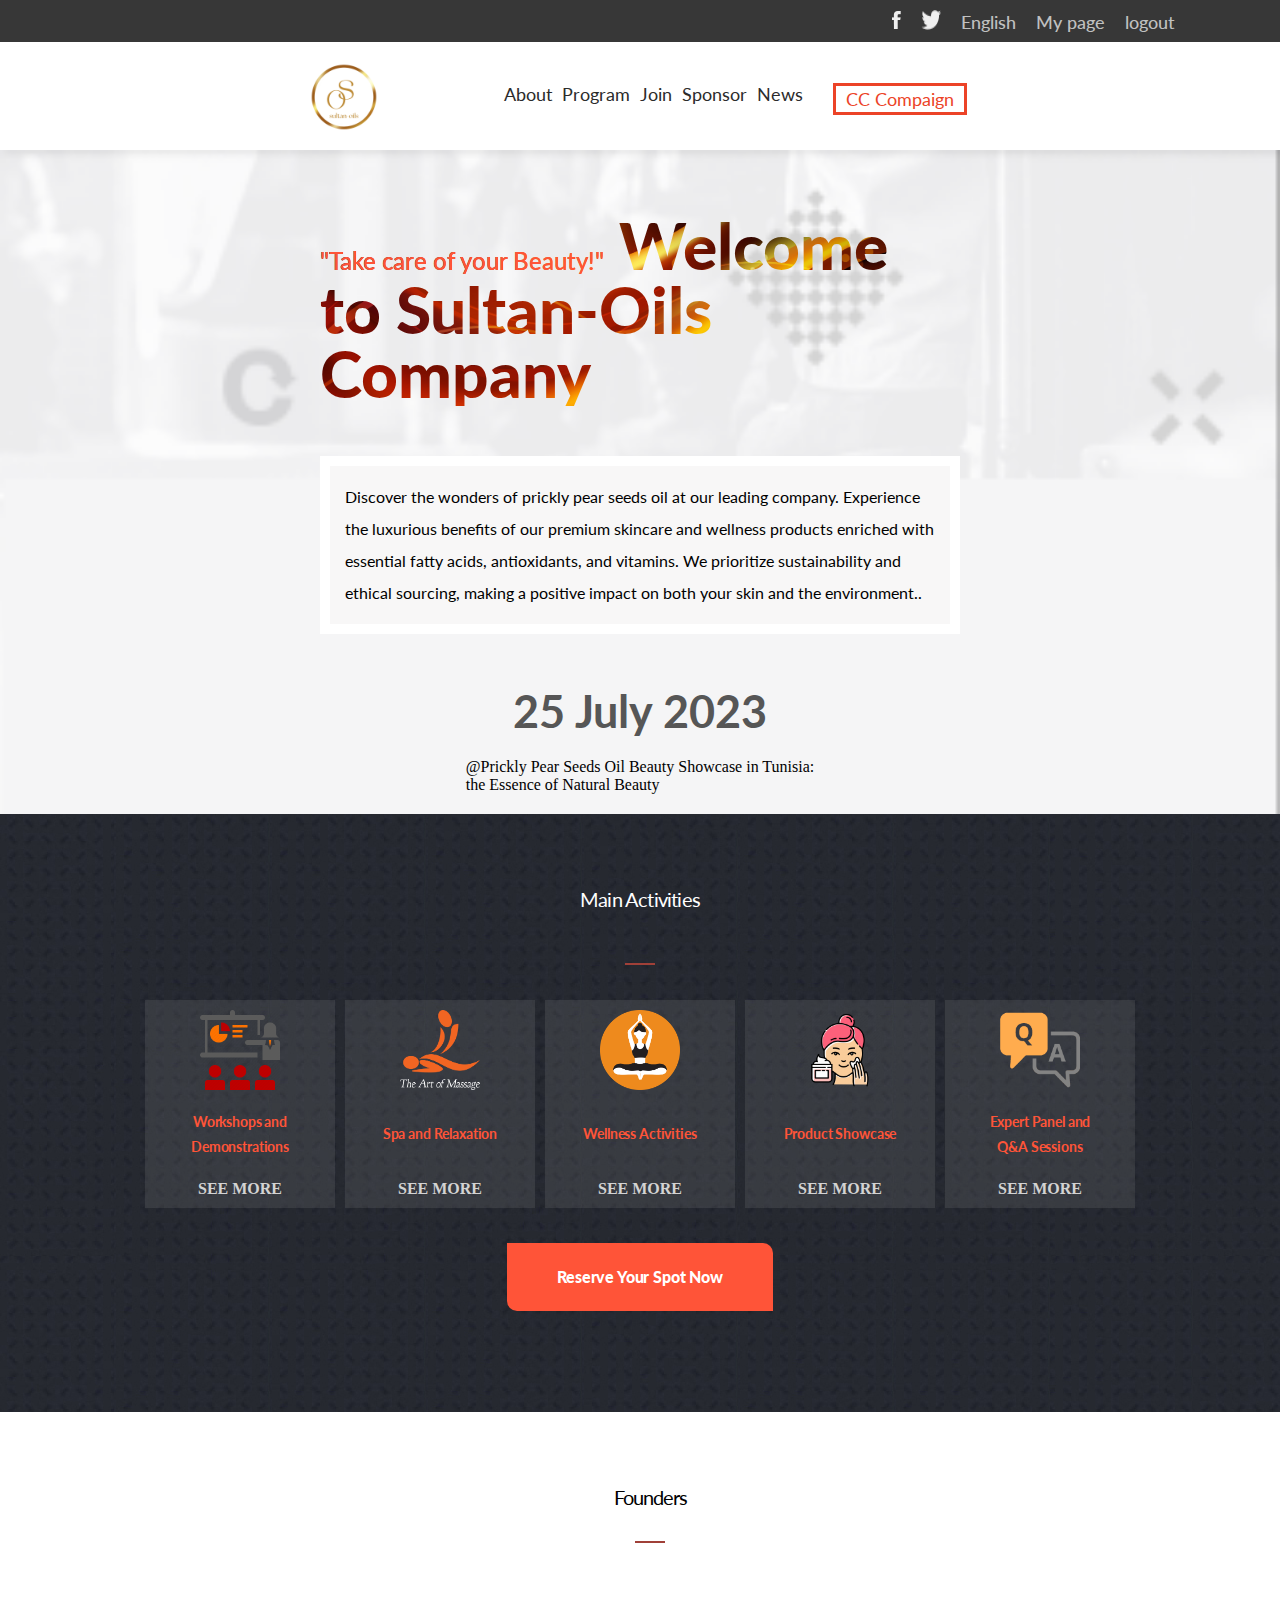
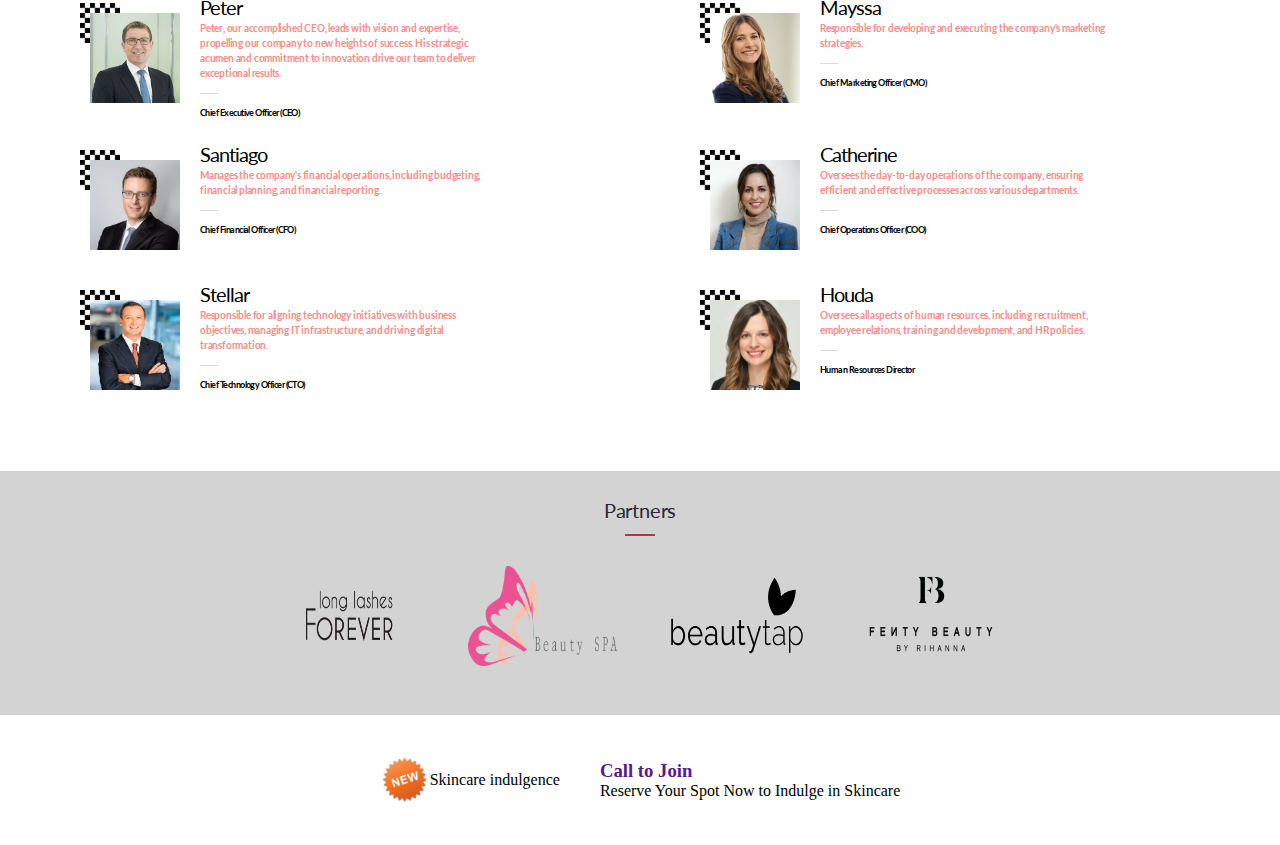
==== index.html @ 4fa18a61 "add css rules for the two pages about and home" ====
<!DOCTYPE html>
<html lang="en">
<head>
  <meta charset="UTF-8">
  <meta name="viewport" content="width=device-width, initial-scale=1.0">
  
  <link rel="stylesheet" href="style.css"><title>Prickly Pear Seeds Oil</title>
</head>
<body>

  <!-- the upper menu bar -->
  <div class="background">


    <div class="backgrounMenu">
    <ul class="backgrounList">
      <li><a href="#"><img src="images/facebook.png" alt="facebook-icon" ></a></li>
      <li><a href="#"> <img id="tweeter" src="images/twitter (2).png"   alt="tweeter-icon"></a></li>
      <li><a href="#">English</a></li>
      <li><a href="#">My page</a></li>
      <li><a href="#">logout</a></li>
    </ul>
    </div>
  </div>


<!-- the header -->


  <header class="header">


   <div class="menu">
   
    <div id="menuBar"><img src="images/menu.png" 
      alt="menubar-image" ></div>
     
      <div class="logo"><a href="https://nessrine88.github.io/Capstone-Project/"><img src="images/White And Black Modern Abstract Beauty Logo.png"  alt="logo"> </a></div>
      <div id="menuList">
        <ul>
          <li><a href="http://127.0.0.1:3000/About/index.html">About</a></li>
          <li><a href="#">Program</a></li>
          <li><a href="#">Join</a></li>
          <li><a href="#">Sponsor</a></li>
          <li><a href="#">News</a></li>
          <li><a href="#"><span class="sp">CC Compaign</span></a></li>
        </ul>
      </div>
    </div>
    
  </header>
<main>
  <section class="section1">
  <h2></h2>
  <h1 class="clipped-text"><span class="h1span">"Take care of your Beauty!"</span> Welcome to Sultan-Oils Company</h1>
  <p class="paraSection1">Discover the wonders of prickly pear seeds oil at our leading company. Experience the luxurious benefits of our premium skincare and wellness products enriched with essential fatty acids, antioxidants, and vitamins. We prioritize sustainability and ethical sourcing, making a positive impact on both your skin and the environment..</p>

  <div class="event">25 July 2023</div>
  <div >@Prickly Pear Seeds Oil Beauty Showcase in Tunisia: <br> the Essence of Natural Beauty</div>
</section>
<section class="section2">
  
  <h3>Main Activities</h3>
  <div class="line"></div>
  <div class="programContainer">

    <div class="prog c1">
      <img src="images/workshop.png" alt="" class="icon">
      <h2>Workshops and Demonstrations</h2>
     <a href="#seemore">SEE MORE</a>
    </div>

    <div class="prog c2">
      <img src="images/spa.png" alt="" class="icon">
      <h2>Spa and Relaxation</h2>
     <a href="#seemore">SEE MORE</a>
    </div>

    <div class="prog c3">
      <img src="images/wellness.png" alt="" class="icon">
      <h2>Wellness Activities</h2>
     <a href="#seemore">SEE MORE</a>
    </div>

    <div class="prog c4">
      <img src="images/showcase.png" alt="" class="icon">
      <h2>Product Showcase</h2>
     <a href="#seemore">SEE MORE</a>
    </div>

    <div class="prog c5">
      <img src="images/pro1.png" alt="" class="icon">
      <h2>Expert Panel and Q&A Sessions</h2>
     <a href="#seemore">SEE MORE</a>
    </div>
  </div>
  <div class="joinUs "><a href="">Reserve Your Spot Now</a> </div>
  <div class="lecture"></div>
</section>

<section class="section3 Feature-speakers">
  <h2>Founders</h2>
  <div class="line"></div>
  <div class="speakers">

<div class="person ">
    <img class="personImage"  src="images/peter2.jpg"alt="peter_image">
  <div class="clm2">
    <h2 class="name">Peter</h2>
     <p class="p1">Peter, our accomplished CEO, leads with vision and expertise, propelling our company to new heights of success. His strategic acumen and commitment to innovation drive our team to deliver exceptional results.</p>
     <div class="line2"></div>
     <p class="p2">Chief Executive Officer (CEO)</p>
  </div>
</div>

<div class="person">
  <img class="personImage"  src="images/mayssa5.webp"alt="Mohamme_image">
<div class="clm2">
  <h2 class="name">Mayssa</h2>
   <p class="p1"> Responsible for developing and executing the company's marketing strategies. </p>
   <div class="line2"></div>
   <p class="p2">Chief Marketing Officer (CMO)</p>
</div>
</div>

<div class="person im">
  <img class="personImage"  src="images/santiago3.jpeg"alt="Mohamme_image">
<div class="clm2">
  <h2 class="name">Santiago</h2>
   <p class="p1">Manages the company's financial operations, including budgeting, financial planning, and financial reporting..</p>
   <div class="line2"></div>
   <p class="p2">Chief Financial Officer (CFO)</p>
</div>
</div>

<div class="person im">
  <img class="personImage"  src="images/catherine4.jpeg"alt="Mohamme_image">
<div class="clm2">
  <h2 class="name">Catherine</h2>
   <p class="p1">Oversees the day-to-day operations of the company, ensuring efficient and effective processes across various departments.</p>
   <div class="line2"></div>
   <p class="p2">Chief Operations Officer (COO)</p>
</div>
</div>

<div class="person im">
  <img class="personImage"  src="images/stellar1.jpeg"alt="Mohamme_image">
<div class="clm2">
  <h2 class="name">Stellar</h2>
   <p class="p1">Responsible for aligning technology initiatives with business objectives, managing IT infrastructure, and driving digital transformation.</p>
   <div class="line2"></div>
   <p class="p2">Chief Technology Officer (CTO)</p>
</div>
</div>

<div class="person im">
  <img class="personImage"  src="images/houda6.jpg"alt="Mohamme_image">
<div class="clm2">
  <h2 class="name">Houda</h2>
   <p class="p1">Oversees all aspects of human resources, including recruitment, employee relations, training and development, and HR policies. </p>
   <div class="line2"></div>
   <p class="p2">Human Resources Director</p>
</div>
</div>

<div id="more" class="more">MORE
  <img src="images/arrow_down 1.png" alt="arrow-icon">
</div>
<div id="less" class="more">LESS
  <img src="images/arrow_up.png" alt="arrow-icon">
</div>
</div>

</section>
<section class="section4">
<div class="partnerLogo">
  <h3 class="partnerHeader">Partners</h3>
  <div id="line3"></div>
<div>
  <img src="images/R.png" alt="partner-logo">
  <img src="images/bb.png" alt="partner-logo">
  <img src="images/tt.png" alt="partner-logo">
  <img src="images/s.png" alt="partner-logo">
 
</div>
</div>

<footer class="footer">
   <img src="images/reserve.jpeg" class="now" alt=""> <h4></h4>Skincare indulgence </h4>
   <div class="foodiv">
   <h3 class="fooh3"><a href=""> Call to Join</h3>
   </a><p class="foopara">
    Reserve Your Spot Now to Indulge in Skincare
   </p>
  </div>
</footer>
</section>

</main>



<script src="main.js"></script>
</body>
</html>
---- style.css ----
@import url('https://fonts.googleapis.com/css2?family=Inter:wght@400;500;600;700;800&family=Lato:ital,wght@0,400;0,700;0,900;1,400;1,700;1,900&display=swap');

* {
  padding: 0;
  margin: 0;
  box-sizing: border-box;
  text-decoration: none;
  border: none;
  list-style: none;
  scroll-behavior: smooth;
  cursor: pointer;
}

.partnerLogo img {
  width: 100px;
  height: 100px;
  margin: 20px;
}

section {
  display: flex;
  flex-direction: column;
  align-items: center;
  text-align: center;
  overflow: hidden;
  width: 100%;
}

#tweeter {
  height: 20px;
  width: 20px;
}

.logo {
  display: flex;
  justify-content: center;
}

.logo img {
  width: 100px;
  color: #fff;
  margin-top: 0;
}

.person {
  margin-top: 20px;
  display: flex;
  margin-left: 30px;
}

.person img {
  width: 100px;
  margin: 10px 20px;
  height: 100px;
  background-image: url("images/OIP.jpeg");
  background-repeat: no-repeat;
  background-size: 40%;
  padding-top: 10px;
  padding-left: 10px;
}

.background {
  display: none;
}

.prog img {
  width: 80px;
  height: 80px;
}

.background li a img {
  height: 18px;
  width: 9px;
}

.backgrounList {
  margin-right: 50px;
}

.backgrounList li {
  float: left;
  margin-left: 20px;
  display: none;
  overflow-x: hidden;
  font-size: 18px;
}

.backgroundMenu {
  margin-right: 40px;
}

.menu {
  clear: left;
  display: flex;
  justify-content: center;
  align-items: center;
  background: #fff;
  box-shadow: 4px 4px 4px 0 rgba(0, 0, 0, 0.25);
  width: auto;
  overflow: hidden;
}

#menuBar {
  cursor: pointer;
  position: relative;
  right: 100px;
}

#menuList {
  display: none;
  overflow: hidden;
  padding: 10px;
}

.section1 {
  display: flex;
  align-items: center;
  flex-direction: column;
  width: 100%;
}

main {
  background-image: url(images/bg.PNG);
  background-size: cover;
  background-repeat: no-repeat;
  height: 95vh;
}

.h1span {
  color: #ff5438;
  font-weight: 500;
  margin-top: 5%;
  font-size: 24px;
  font-family: 'Lato', sans-serif;
}

p.paraSection1 {
  border: #fff solid 10px;
  margin: 50px 0;
  padding: 15px;
  background-color: #f8f7f7;
  width: auto;
  font-family: 'Lato', sans-serif;
  line-height: 2;
}

.clipped-text {
  background-image: url('images/orange.jpg');
  -webkit-background-clip: text; /* For Safari/WebKit browsers */
  color: transparent;
  font-family: 'lato', sans-serif;
  background-position: center;
  background-size: cover;
  line-height: 1;
  font-size: 4rem;
  font-weight: 900;
}

.event {
  margin-bottom: 20px;
  font-family: 'Lato', sans-serif;
  font-size: 2.8rem;
  font-weight: 700;
  color: #565656;
}

/* Section 2 */

.section2 {
  margin-top: 20px;
  display: flex;
  flex-direction: column;
  align-items: center;
  padding: 71px 20px;
  background-image: url(images/feature_background.jpg);
}

.section2 h3 {
  color: #fff;
  font-size: 20px;
  font-family: 'Lato', sans-serif;
  font-style: normal;
  font-weight: 400;
  line-height: 28px;
  letter-spacing: -0.8px;
  margin-bottom: 20px;
}

.prog {
  display: flex;
  align-items: center;
  justify-content: space-around;
  transition: all 0.3s;
  width: 100%;
}

.prog a {
  color: #d3d3d3;
  font-weight: 700;
  transition: all 0.3s;
}

.joinUs a {
  color: #fff;
}

.menuListmob a {
  color: #272a31;
  font-weight: 900;
  font-family: 'Lato', sans-serif;
  text-align: center;
  transition: all 0.3s;
  cursor: pointer;
}

.prog a:hover {
  border: #d3d3d3 1px solid;
  border-radius: 2px;
  padding: 3px;
}

.c1.c1:hover {
  font-size: 50px;
}

.c2.c2:hover {
  font-size: 50px;
}

.c3.c3:hover {
  font-size: 50px;
}

.c4.c4:hover {
  font-size: 50px;
}

.c5.c5:hover {
  font-size: 50px;
}

.prog h2 {
  color: #ff5438;
  font-size: 14.271px;
  font-family: 'Lato', sans-serif;
  font-style: normal;
  font-weight: 700;
  line-height: 24.975px;
  letter-spacing: -0.143px;
  margin: 20px;
}

.prog p {
  color: #fff;
  font-size: 10.703px;
  font-family: 'Lato', sans-serif;
  font-style: normal;
  font-weight: 700;
  line-height: 22.299px;
  letter-spacing: 0.642px;
}

.c1,
.c2,
.c3,
.c4,
.c5 {
  margin: 5px;
  padding: 10px;
  background-color: #9696962a;
}

.joinUs {
  display: flex;
  padding: 20px 50px;
  margin: 30px 50px;
  justify-content: center;
  align-items: center;
  background-color: #ff5438;
  color: #fff;
  font-size: 16px;
  font-family: 'Lato', sans-serif;
  font-style: normal;
  font-weight: 900;
  line-height: 28px;
  letter-spacing: -0.16px;
  transition: all 0.3s;
  border-top-right-radius: 10px;
  border-bottom-left-radius: 10px;
}

.joinUs a:hover {
  font-size: 24px;
}

.section3 {
  display: flex;
  flex-direction: column;
  align-items: center;
  padding: 71px 20px;
  margin-left: 10px;
}

.section3 h2 {
  color: #000;
  font-size: 20px;
  font-family: 'Lato', sans-serif;
  font-style: normal;
  font-weight: 400;
  line-height: 28px;
  letter-spacing: -1px;
}

.clm2 {
  text-align: left;
  width: 50%;
}

.p1 {
  color: #f78c89;
  font-size: 10px;
  font-family: 'Lato', sans-serif;
  font-style: normal;
  font-weight: 700;
  line-height: 14.943px;
  letter-spacing: -0.2px;
}

.p2 {
  color: #000;
  font-size: 9px;
  font-family: 'Lato', sans-serif;
  font-style: normal;
  font-weight: 700;
  line-height: 14px;
  letter-spacing: -0.54px;
}

.line {
  width: 30px;
  height: 2px;
  background: #a04038;
  margin: 10px;
}

.line2 {
  width: 17.789px;
  height: 1.423px;
  background: #d9d9d9;
  margin: 12px 0;
}

.more {
  margin-top: 50px;
  display: flex;
  padding: 20px 50px;
  justify-content: center;
  align-items: center;
  color: #000;
  font-size: 11px;
  font-family: 'Lato', sans-serif;
  font-style: normal;
  font-weight: 700;
  line-height: 28px;
  letter-spacing: -0.55px;
  border-radius: 4px;
  border: 1px solid #dcdcdc;
  box-shadow: 2px 2px 4px 0 rgba(0, 0, 0, 0.25);
  width: auto;
  cursor: pointer;
}

.menuListmob {
  display: none;
  cursor: pointer;
  position: fixed;
  background-color: rgb(255, 255, 255);
  width: 100%;
  height: 100vh;
  overflow-y: scroll;
}

.menuListmob li {
  margin: 10px;
  background-color: #d3d3d3;
  padding: 20px;
  font-size: 20px;
  border-radius: 10px;
  text-align: center;
}

.menuListmob li:hover {
  font-size: 26px;
  background-color: #858282;
  color: #f48d7b;
}

#closeBtn {
  cursor: pointer;
  position: relative;
  right: 150px;
  padding: 20px;
}

#closeBtn img {
  width: 50px;
  height: 50px;
  padding: 10px;
}

.im {
  display: none;
}

#less {
  display: none;
  cursor: pointer;
}

.partnerHeader {
  color: #272a31;
  font-size: 20px;
  font-family: 'Lato', sans-serif;
  font-style: normal;
  font-weight: 400;
  line-height: 28px;
  letter-spacing: -0.2px;
}

.partnerLogo {
  background-color: #d3d3d3;
  margin: 0;
  padding: 25px;
  width: 100%;
  display: flex;
  flex-direction: column;
  align-items: center;
}

.footer {
  display: flex;
  padding: 20px 0;
  margin: 20px 0;
  align-items: center;
  justify-content: center;
}

.fooh3 {
  margin-left: 20px;
}

.foopara {
  display: none;
}

.section4 {
  display: flex;
  flex-direction: column;
  align-items: center;
}

#line3 {
  width: 30px;
  height: 2px;
  background: #a04038;
  margin: 10px;
}

.now {
  width: 50px;
}

@media (min-width: 768px) {
  .revieweImgs {
    display: flex;
    width: 70%;
  }

  .partnerLogo img {
    width: 150px;
    height: 100px;
  }

  .award {
    margin: 20px;
  }

  .foodiv {
    display: flex;
    flex-direction: column;
    align-items: flex-start;
    margin-left: 20px;
  }

  .foopara {
    display: block;
    margin-left: 20px;
  }

  .backgrounList li {
    float: left;
    margin-left: 20px;
    overflow-x: hidden;
    display: flex;
    padding-top: 10px;
  }

  .backgrounList a {
    color: rgb(192, 192, 192);
    padding-bottom: 8px;
    font-family: 'Lato', sans-serif;
  }

  #menuList {
    display: flex;
    margin-left: 100px;
  }

  #menuList li {
    float: left;
    margin-right: 10px;
    display: flex;
  }

  #menuList a {
    color: #2b2b2b;
    font-size: 18px;
    font-family: 'Lato', sans-serif;
    font-style: normal;
    font-weight: 400;
    line-height: normal;
    display: flex;
  }

  #menuList a:hover {
    color: #ec5242;
  }

  .menu {
    clear: left;
    display: flex;
    width: 100%;
    font-family: 'Lato', sans-serif;
    background: #fff;
    box-shadow: 4px 4px 4px 0 rgba(0, 0, 0, 0.25);
  }

  .menu ul {
    display: flex;
  }

  #menuBar img {
    display: none;
  }

  .sp {
    border: 3px solid #ec4327;
    padding: 2px 10px;
    color: #ec4327;
    margin-left: 20px;
  }

  .programContainer {
    display: flex;
    margin: 0 120px;
  }

  .prog {
    flex-direction: column;
    justify-content: space-between;
  }

  .speakers {
    display: grid;
    grid-template-columns: 1fr 1fr;
  }

  .line {
    margin: 30px;
  }

  .background {
    overflow: hidden;
    display: flex;
    justify-content: end;
    align-items: center;
    gap: 1.5rem;
    padding: 0 5px;
    font-size: 16px;
    font-weight: 500;
    margin-bottom: 5px;
    color: rgb(192, 192, 192);
    background-color: #373737;
  }

  .backgrounList {
    display: flex;
    justify-content: center;
    align-items: center;
    margin-right: 100px;
  }

  .more {
    display: none;
  }

  .im {
    display: flex;
  }

  .clipped-text {
    width: 50%;
  }

  p.paraSection1 {
    width: 50%;
  }

  .section1 {
    text-align: left;
  }

  .section1 h2 {
    color: #ff5438;
    line-height: 3;
    font-weight: 500;
    margin-top: 5%;
    font-size: 24px;
    font-family: 'Lato', sans-serif;
  }
}
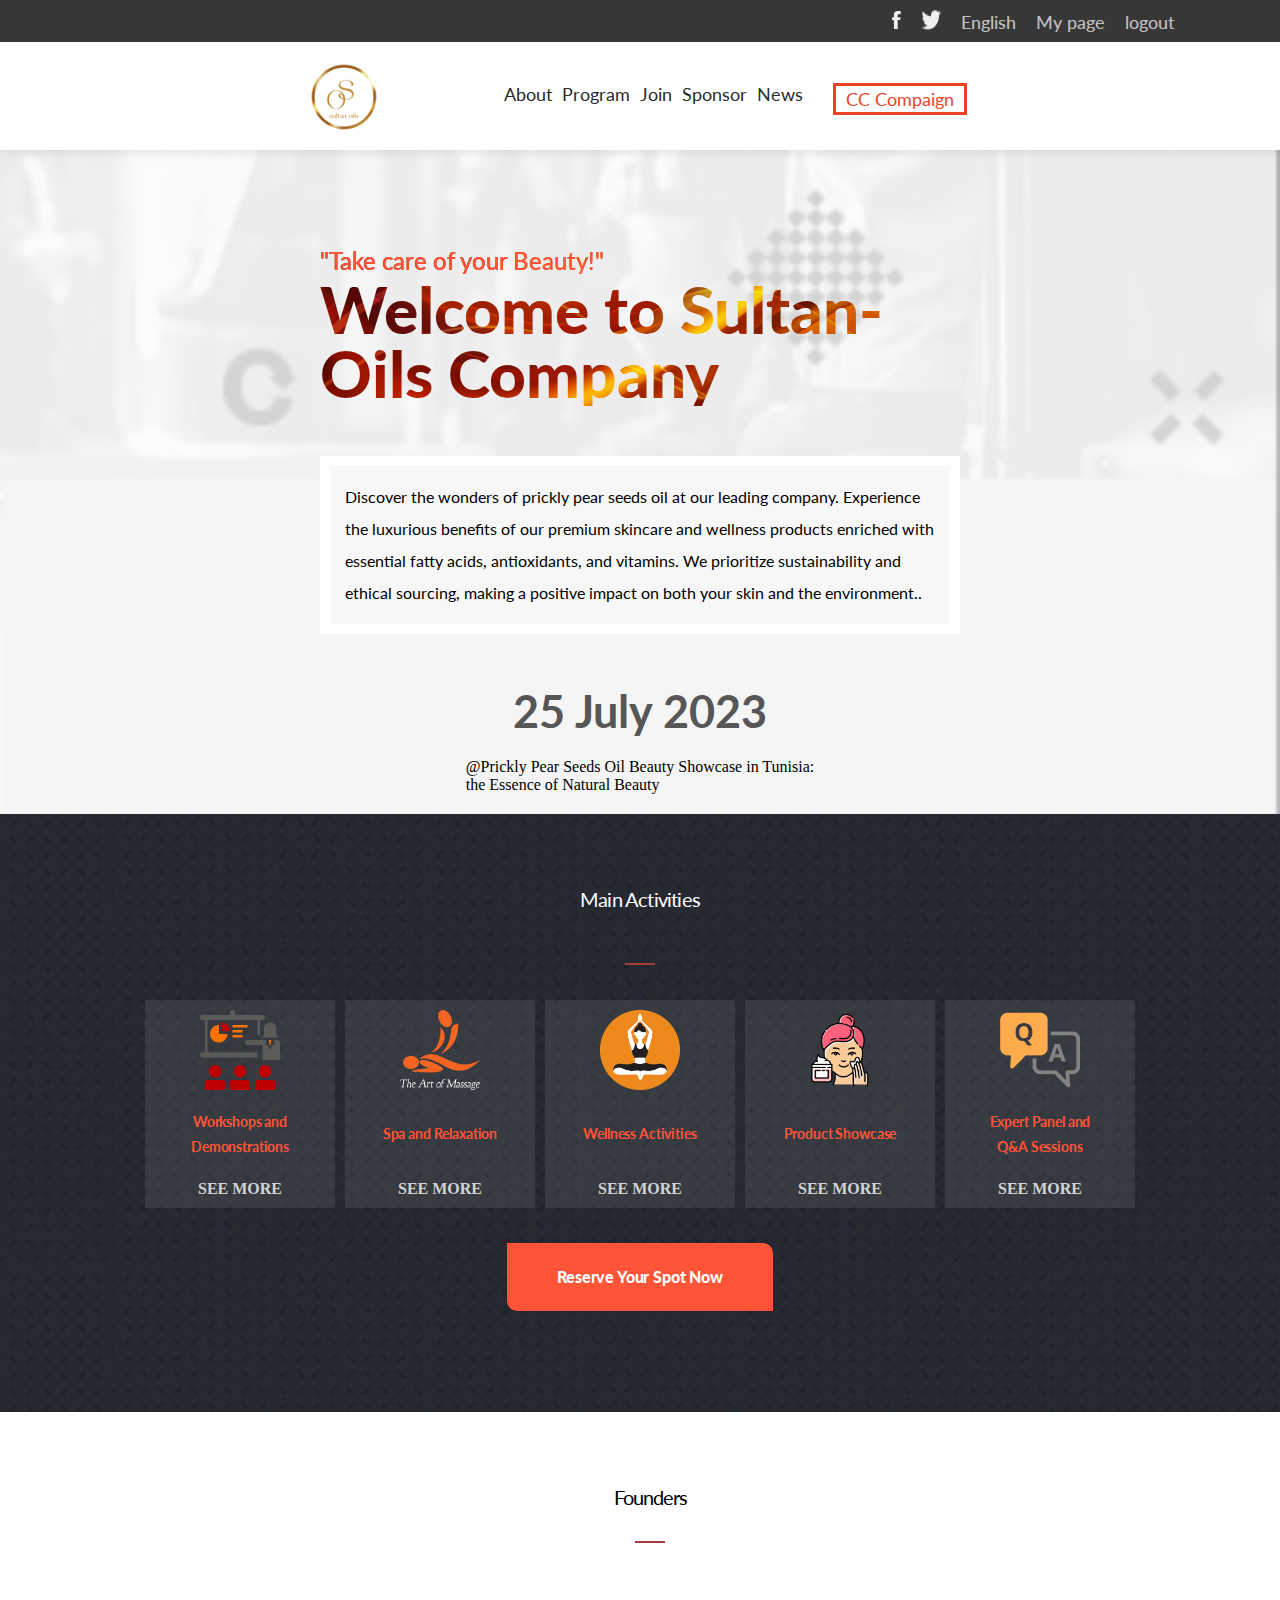
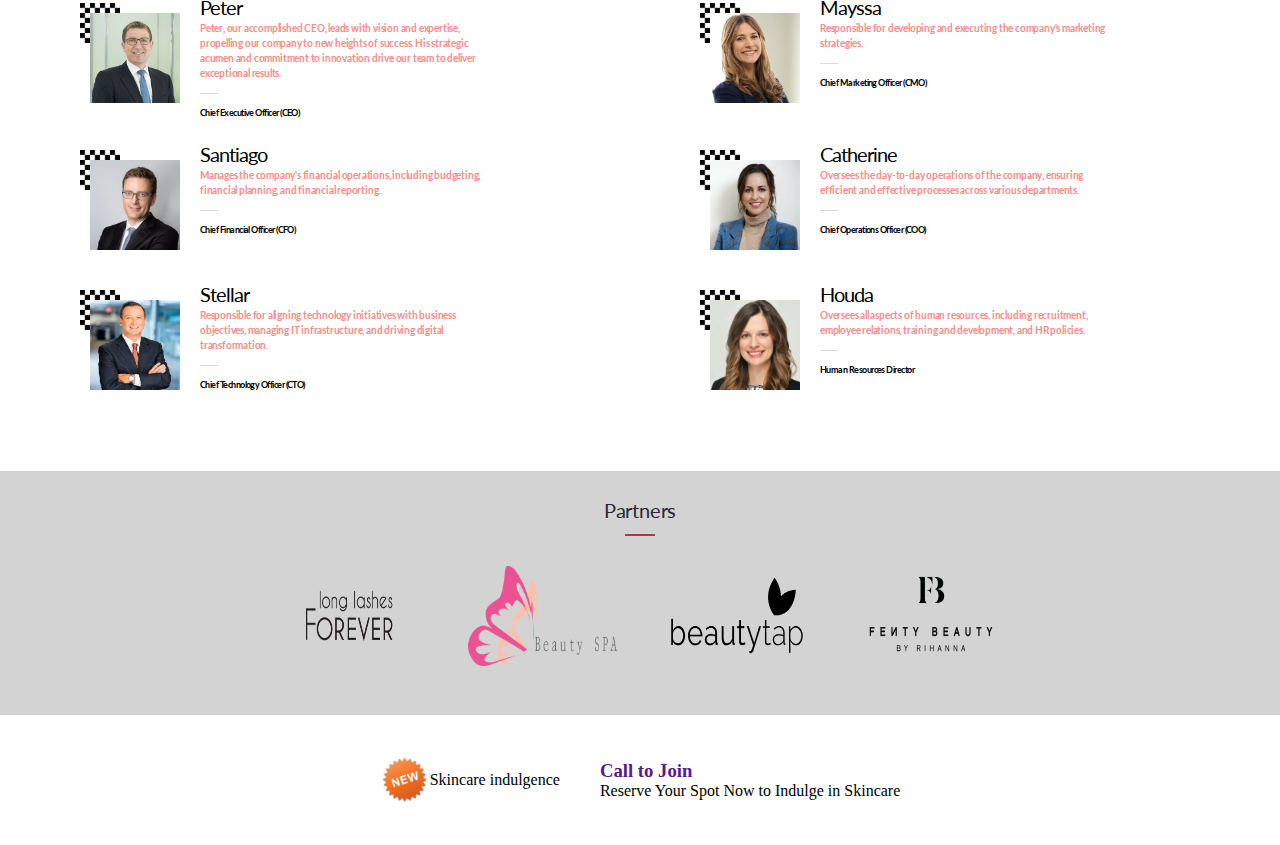
==== commit 83e92627: "update css file for about page" ====
--- a/index.html
+++ b/index.html
@@ -52,7 +52,7 @@
 <main>
   <section class="section1">
   <h2></h2>
-  <h1 class="clipped-text"><span class="h1span">"Take care of your Beauty!"</span> Welcome to Sultan-Oils Company</h1>
+  <h1 class="clipped-text"><span class="h1span">"Take care of your Beauty!"</span> <br> Welcome to Sultan-Oils Company</h1>
   <p class="paraSection1">Discover the wonders of prickly pear seeds oil at our leading company. Experience the luxurious benefits of our premium skincare and wellness products enriched with essential fatty acids, antioxidants, and vitamins. We prioritize sustainability and ethical sourcing, making a positive impact on both your skin and the environment..</p>
 
   <div class="event">25 July 2023</div>
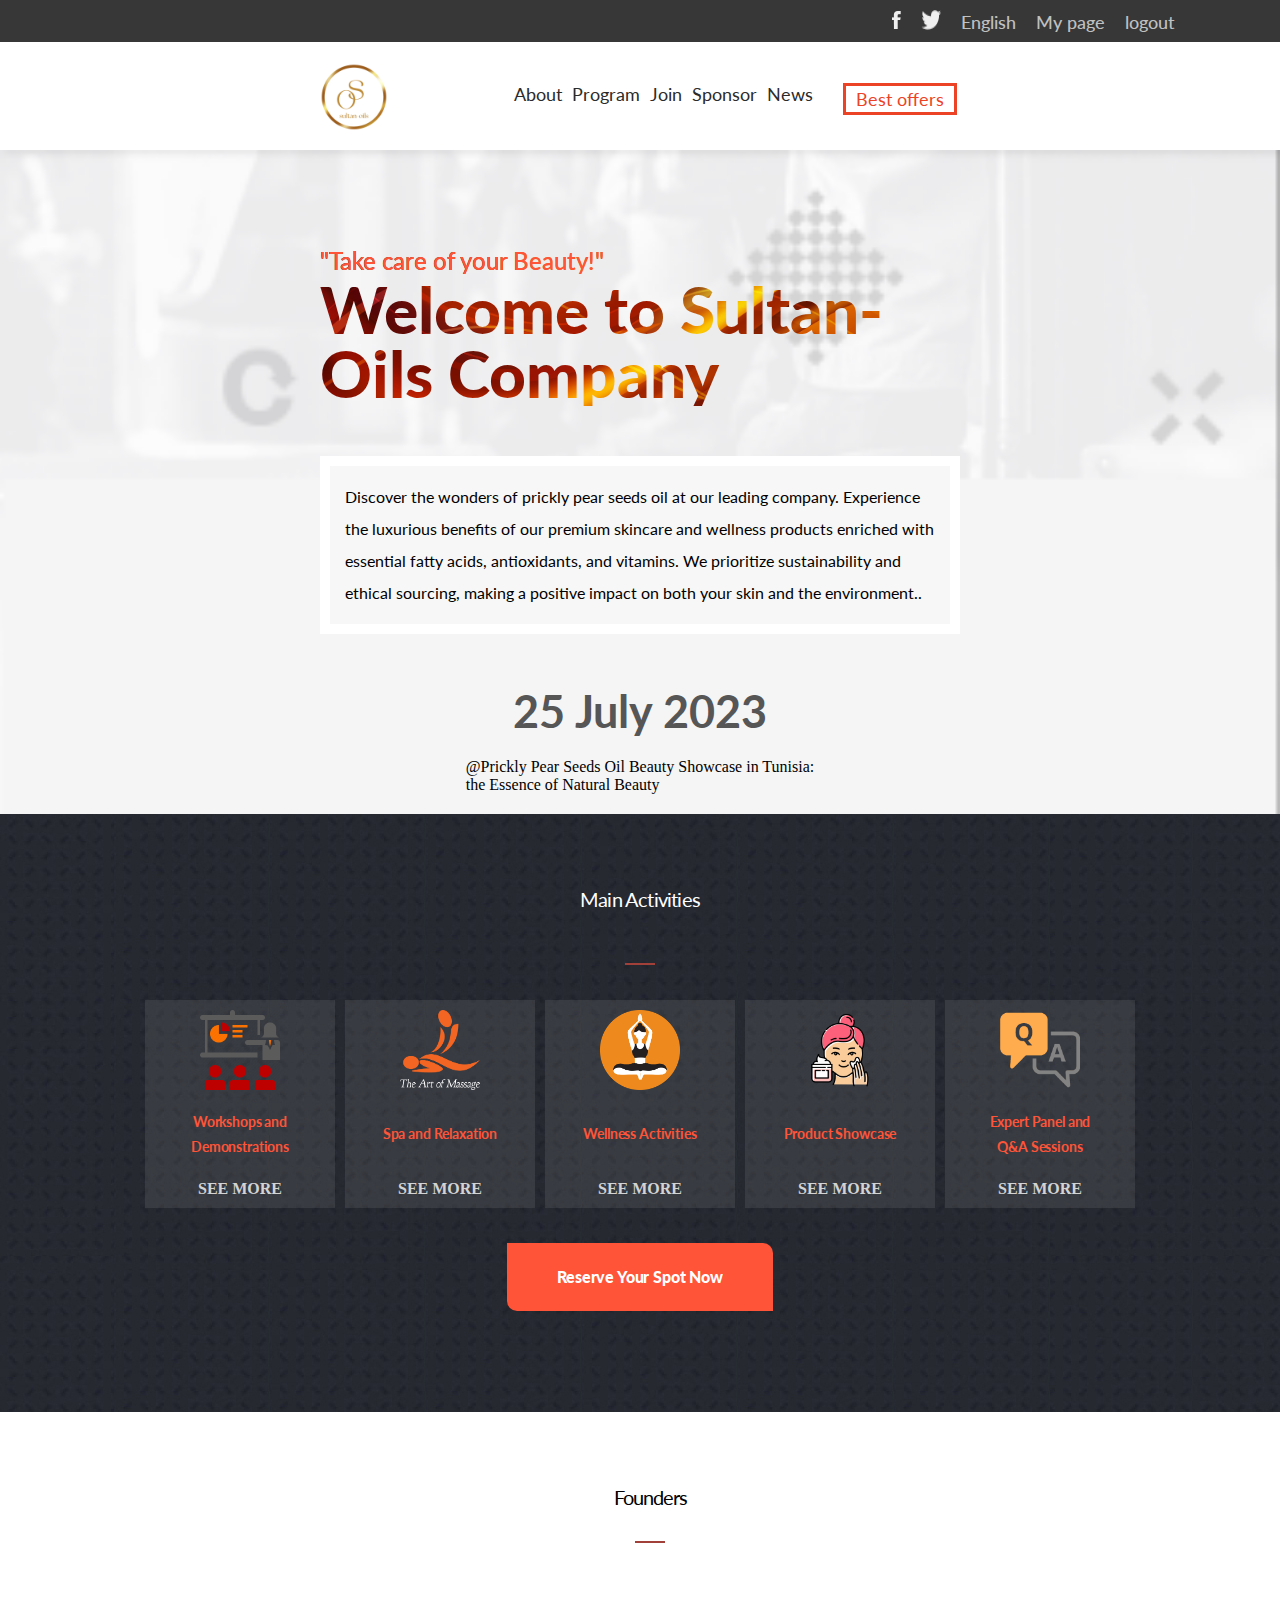
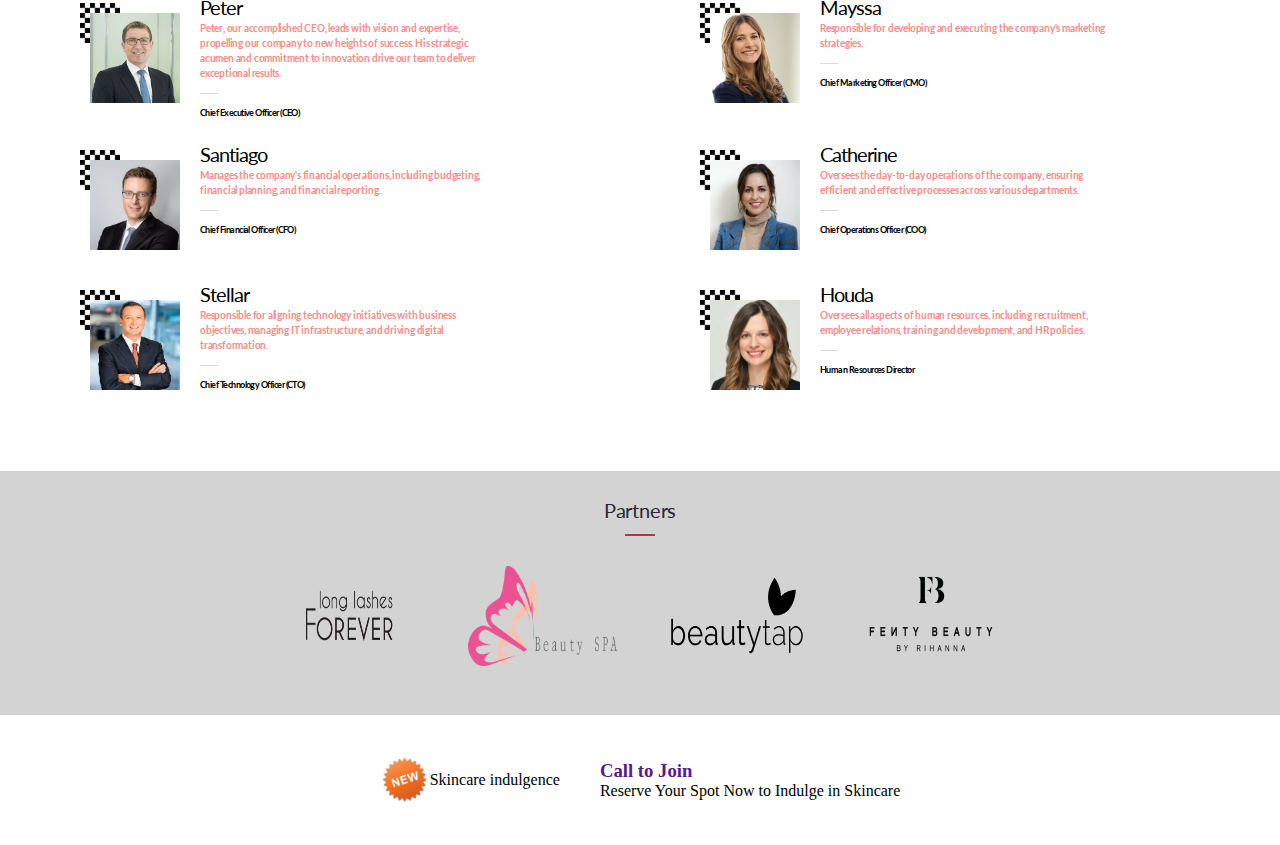
==== commit 40e4ee3b: "add popup window" ====
--- a/index.html
+++ b/index.html
@@ -43,7 +43,7 @@
           <li><a href="#">Join</a></li>
           <li><a href="#">Sponsor</a></li>
           <li><a href="#">News</a></li>
-          <li><a href="#"><span class="sp">CC Compaign</span></a></li>
+          <li><a href="#"><span class="sp">Best offers</span></a></li>
         </ul>
       </div>
     </div>
--- a/style.css
+++ b/style.css
@@ -220,23 +220,23 @@
 }
 
 .c1.c1:hover {
-  font-size: 50px;
+  font-size: 18px;
 }
 
 .c2.c2:hover {
-  font-size: 50px;
+  font-size: 18px;
 }
 
 .c3.c3:hover {
-  font-size: 50px;
+  font-size: 18px;
 }
 
 .c4.c4:hover {
-  font-size: 50px;
+  font-size: 18px;
 }
 
 .c5.c5:hover {
-  font-size: 50px;
+  font-size: 18px;
 }
 
 .prog h2 {
@@ -468,6 +468,55 @@
 
 .now {
   width: 50px;
+}
+
+/* Popup styles */
+.popup-container {
+  position: fixed;
+  top: 0;
+  left: 0;
+  width: 100%;
+  height: 100%;
+  background-color: rgba(0, 0, 0, 0.5);
+  display: flex;
+  justify-content: center;
+  align-items: center;
+  z-index: 9999;
+}
+
+.popup-content {
+  background-color: #fff;
+  padding: 20px;
+  text-align: center;
+  max-width: 400px;
+  border-radius: 10px;
+}
+
+.popup-content h2 {
+  font-size: 24px;
+  margin-bottom: 10px;
+  color: #ec4327;
+  font-family: 'Lato', sans-serif;
+}
+
+.popup-content p {
+  font-size: 16px;
+  margin-bottom: 20px;
+  font-family: 'Lato', sans-serif;
+}
+
+.popup-container:hover {
+  cursor: pointer;
+}
+
+/* Close button styles */
+.close-button {
+  position: absolute;
+  top: 10px;
+  right: 10px;
+  font-size: 18px;
+  cursor: pointer;
+  color: #d3d3d3;
 }
 
 @media (min-width: 768px) {
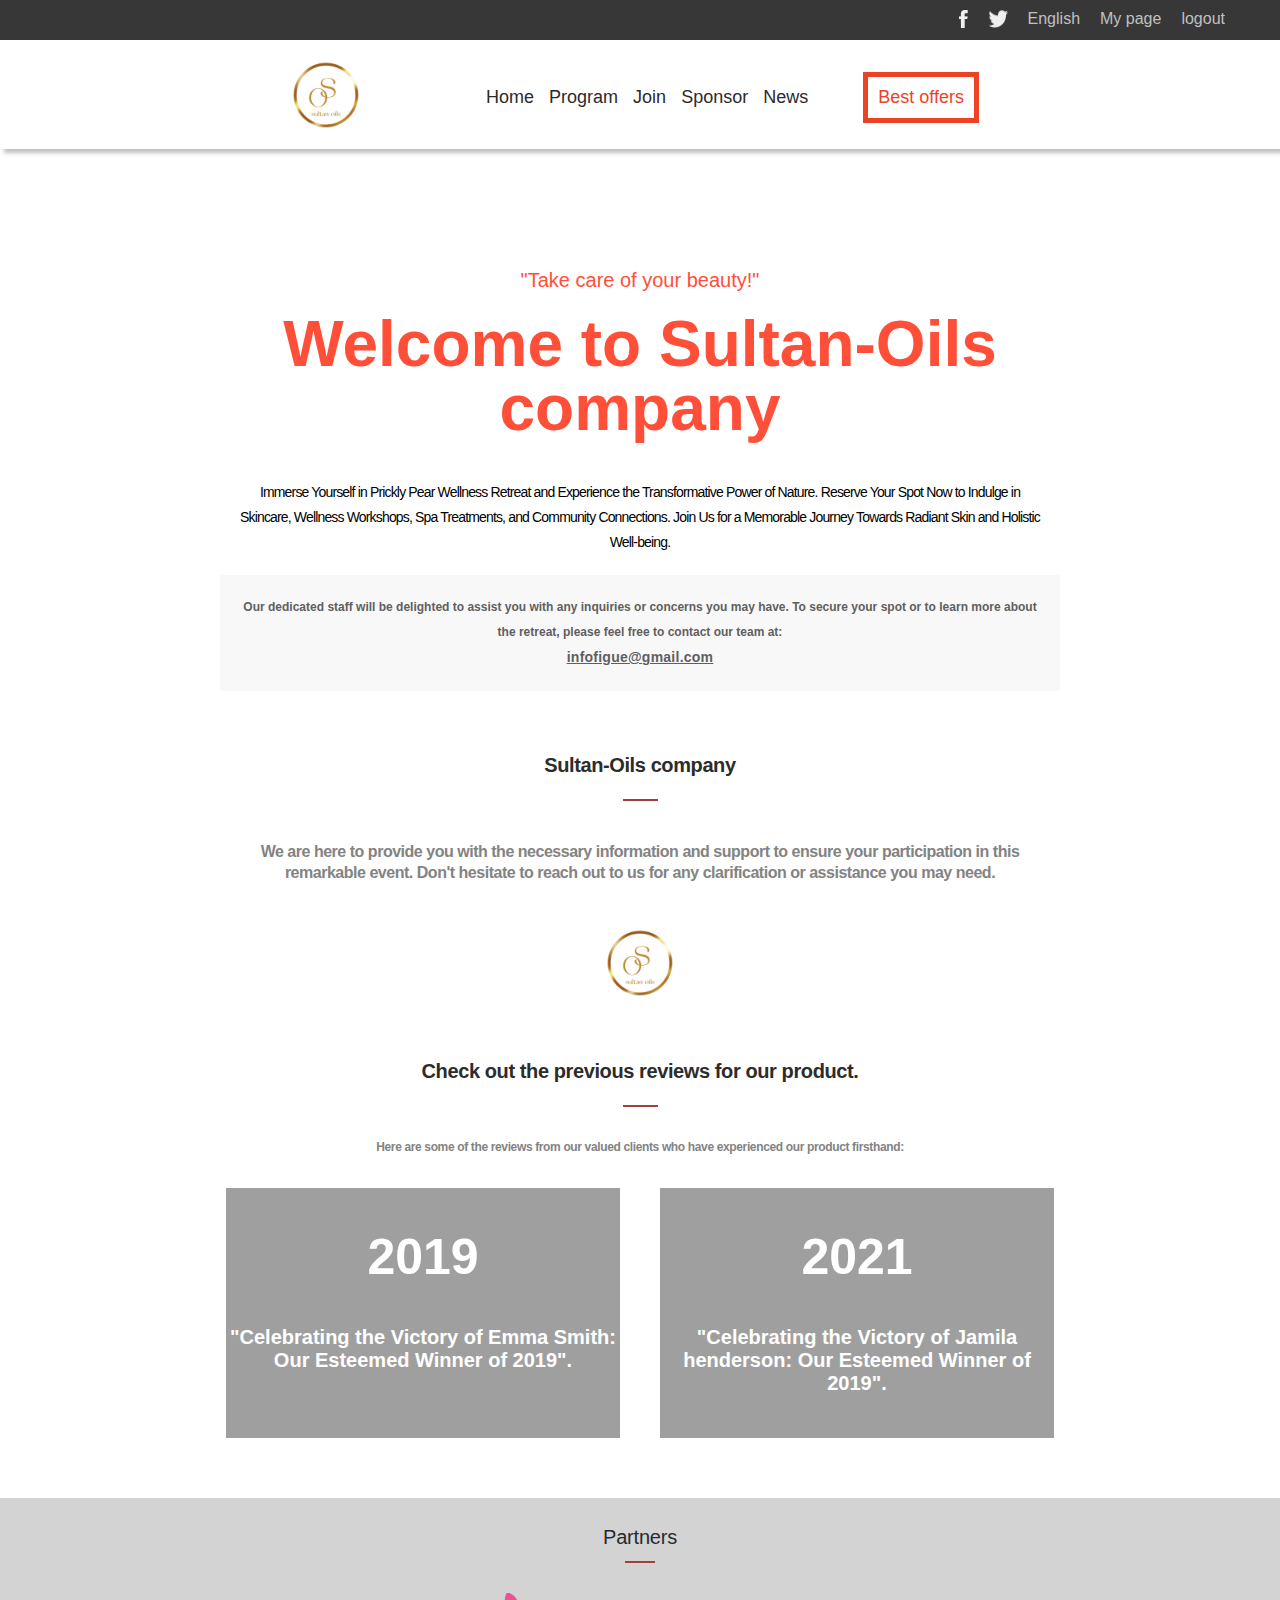
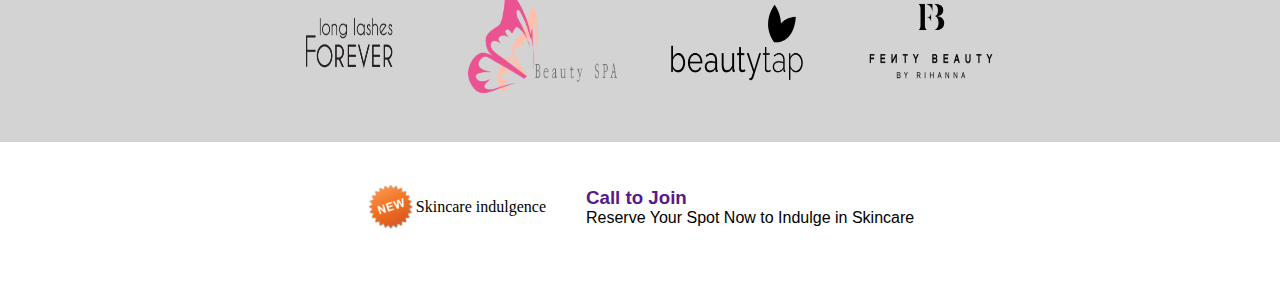
==== commit 1db86a23: "add about page" ====
--- a/index.html
+++ b/index.html
@@ -3,12 +3,11 @@
 <head>
   <meta charset="UTF-8">
   <meta name="viewport" content="width=device-width, initial-scale=1.0">
-  
-  <link rel="stylesheet" href="style.css"><title>Prickly Pear Seeds Oil</title>
+  <title>Prickly Pear Seeds Oil</title>
+<link rel="stylesheet" href="style.css">
 </head>
+
 <body>
-
-  <!-- the upper menu bar -->
   <div class="background">
 
 
@@ -22,23 +21,18 @@
     </ul>
     </div>
   </div>
-
-
-<!-- the header -->
-
-
   <header class="header">
 
 
-   <div class="menu">
-   
-    <div id="menuBar"><img src="images/menu.png" 
-      alt="menubar-image" ></div>
-     
-      <div class="logo"><a href="https://nessrine88.github.io/Capstone-Project/"><img src="images/White And Black Modern Abstract Beauty Logo.png"  alt="logo"> </a></div>
-      <div id="menuList">
+    <div class="menu">
+ 
+     <div id="menuBar"><img src="images/menu.png" 
+       alt="menubar-image" ></div>
+ 
+       <div class="logo"><a href="https://nessrine88.github.io/Capstone-Project/" target="_blank" rel="nofollow noopener"><img src="images/White And Black Modern Abstract Beauty Logo.png" alt="logo"></div></a>
+       <div id="menuList">
         <ul>
-          <li><a href="http://127.0.0.1:3000/About/index.html">About</a></li>
+          <li><a href="index.html" rel="nofollow noopener">Home</a></li>
           <li><a href="#">Program</a></li>
           <li><a href="#">Join</a></li>
           <li><a href="#">Sponsor</a></li>
@@ -46,160 +40,66 @@
           <li><a href="#"><span class="sp">Best offers</span></a></li>
         </ul>
       </div>
+     </div>
+    
+   </header>
+
+   <section class="section1">
+    <h2 class="header2">"Take care of your beauty!"</h2>
+   <h1>Welcome to Sultan-Oils company</h1>
+   <p class="para1Section1">Immerse Yourself in Prickly Pear Wellness Retreat and Experience the Transformative Power of Nature. Reserve Your Spot Now to Indulge in Skincare, Wellness Workshops, Spa Treatments, and Community Connections. Join Us for a Memorable Journey Towards Radiant Skin and Holistic Well-being.</p>
+
+   <p class="para2Section1"> Our dedicated staff will be delighted to assist you with any inquiries or concerns you may have. To secure your spot or to learn more about the retreat, please feel free to contact our team at:<br><span class="sp1">infofigue@gmail.com</span></p>
+   </section>
+   <section class="section2">
+   <h2 class="S2header2">Sultan-Oils company</h2>
+   <div class="line"></div>
+   <p class="S2para1">We are here to provide you with the necessary information and support to ensure your participation in this remarkable event. Don't hesitate to reach out to us for any clarification or assistance you may need. </p>
+   <div class="logo"><a href="https://nessrine88.github.io/Capstone-Project/"> <img src="images/White And Black Modern Abstract Beauty Logo.png" alt="logo-image"></a></div>
+</section>
+
+<section class="section3">
+   <h2 class="S3header">Check out the previous reviews for our product.</h2>
+   <div class="line"></div>
+   <p class="S3para">Here are some of the reviews from our valued clients who have experienced our product firsthand:</p>
+   <div class="revieweImgs">
+    <div class="award img2019">
+      <div class="transparentbg">
+  <h2 class="S3h2">2019</h2>
+  <h3 class="S3h3"> "Celebrating the Victory of Emma Smith: Our Esteemed Winner of 2019".</h3>
+</div>
+</div>
+<div class="award img2021">
+  <div class="transparentbg">
+  <h2 class="S3h2">2021</h2>
+  <h3 class="S3h3">"Celebrating the Victory of Jamila henderson: Our Esteemed Winner of 2019".</h3>
+</div>
+</div>
+  </div>
+  </section>
+
+ 
+  <section class="section4">
+    <div class="partnerLogo">
+      <h3 class="partnerHeader">Partners</h3>
+      <div id="line3"></div>
+    <div>
+      <img src="images/R.png" alt="partner-logo">
+      <img src="images/bb.png" alt="partner-logo">
+      <img src="images/tt.png" alt="partner-logo">
+      <img src="images/s.png" alt="partner-logo">
+     
+    </div>
     </div>
     
-  </header>
-<main>
-  <section class="section1">
-  <h2></h2>
-  <h1 class="clipped-text"><span class="h1span">"Take care of your Beauty!"</span> <br> Welcome to Sultan-Oils Company</h1>
-  <p class="paraSection1">Discover the wonders of prickly pear seeds oil at our leading company. Experience the luxurious benefits of our premium skincare and wellness products enriched with essential fatty acids, antioxidants, and vitamins. We prioritize sustainability and ethical sourcing, making a positive impact on both your skin and the environment..</p>
-
-  <div class="event">25 July 2023</div>
-  <div >@Prickly Pear Seeds Oil Beauty Showcase in Tunisia: <br> the Essence of Natural Beauty</div>
-</section>
-<section class="section2">
-  
-  <h3>Main Activities</h3>
-  <div class="line"></div>
-  <div class="programContainer">
-
-    <div class="prog c1">
-      <img src="images/workshop.png" alt="" class="icon">
-      <h2>Workshops and Demonstrations</h2>
-     <a href="#seemore">SEE MORE</a>
-    </div>
-
-    <div class="prog c2">
-      <img src="images/spa.png" alt="" class="icon">
-      <h2>Spa and Relaxation</h2>
-     <a href="#seemore">SEE MORE</a>
-    </div>
-
-    <div class="prog c3">
-      <img src="images/wellness.png" alt="" class="icon">
-      <h2>Wellness Activities</h2>
-     <a href="#seemore">SEE MORE</a>
-    </div>
-
-    <div class="prog c4">
-      <img src="images/showcase.png" alt="" class="icon">
-      <h2>Product Showcase</h2>
-     <a href="#seemore">SEE MORE</a>
-    </div>
-
-    <div class="prog c5">
-      <img src="images/pro1.png" alt="" class="icon">
-      <h2>Expert Panel and Q&A Sessions</h2>
-     <a href="#seemore">SEE MORE</a>
-    </div>
-  </div>
-  <div class="joinUs "><a href="">Reserve Your Spot Now</a> </div>
-  <div class="lecture"></div>
-</section>
-
-<section class="section3 Feature-speakers">
-  <h2>Founders</h2>
-  <div class="line"></div>
-  <div class="speakers">
-
-<div class="person ">
-    <img class="personImage"  src="images/peter2.jpg"alt="peter_image">
-  <div class="clm2">
-    <h2 class="name">Peter</h2>
-     <p class="p1">Peter, our accomplished CEO, leads with vision and expertise, propelling our company to new heights of success. His strategic acumen and commitment to innovation drive our team to deliver exceptional results.</p>
-     <div class="line2"></div>
-     <p class="p2">Chief Executive Officer (CEO)</p>
-  </div>
-</div>
-
-<div class="person">
-  <img class="personImage"  src="images/mayssa5.webp"alt="Mohamme_image">
-<div class="clm2">
-  <h2 class="name">Mayssa</h2>
-   <p class="p1"> Responsible for developing and executing the company's marketing strategies. </p>
-   <div class="line2"></div>
-   <p class="p2">Chief Marketing Officer (CMO)</p>
-</div>
-</div>
-
-<div class="person im">
-  <img class="personImage"  src="images/santiago3.jpeg"alt="Mohamme_image">
-<div class="clm2">
-  <h2 class="name">Santiago</h2>
-   <p class="p1">Manages the company's financial operations, including budgeting, financial planning, and financial reporting..</p>
-   <div class="line2"></div>
-   <p class="p2">Chief Financial Officer (CFO)</p>
-</div>
-</div>
-
-<div class="person im">
-  <img class="personImage"  src="images/catherine4.jpeg"alt="Mohamme_image">
-<div class="clm2">
-  <h2 class="name">Catherine</h2>
-   <p class="p1">Oversees the day-to-day operations of the company, ensuring efficient and effective processes across various departments.</p>
-   <div class="line2"></div>
-   <p class="p2">Chief Operations Officer (COO)</p>
-</div>
-</div>
-
-<div class="person im">
-  <img class="personImage"  src="images/stellar1.jpeg"alt="Mohamme_image">
-<div class="clm2">
-  <h2 class="name">Stellar</h2>
-   <p class="p1">Responsible for aligning technology initiatives with business objectives, managing IT infrastructure, and driving digital transformation.</p>
-   <div class="line2"></div>
-   <p class="p2">Chief Technology Officer (CTO)</p>
-</div>
-</div>
-
-<div class="person im">
-  <img class="personImage"  src="images/houda6.jpg"alt="Mohamme_image">
-<div class="clm2">
-  <h2 class="name">Houda</h2>
-   <p class="p1">Oversees all aspects of human resources, including recruitment, employee relations, training and development, and HR policies. </p>
-   <div class="line2"></div>
-   <p class="p2">Human Resources Director</p>
-</div>
-</div>
-
-<div id="more" class="more">MORE
-  <img src="images/arrow_down 1.png" alt="arrow-icon">
-</div>
-<div id="less" class="more">LESS
-  <img src="images/arrow_up.png" alt="arrow-icon">
-</div>
-</div>
-
-</section>
-<section class="section4">
-<div class="partnerLogo">
-  <h3 class="partnerHeader">Partners</h3>
-  <div id="line3"></div>
-<div>
-  <img src="images/R.png" alt="partner-logo">
-  <img src="images/bb.png" alt="partner-logo">
-  <img src="images/tt.png" alt="partner-logo">
-  <img src="images/s.png" alt="partner-logo">
- 
-</div>
-</div>
-
-<footer class="footer">
-   <img src="images/reserve.jpeg" class="now" alt=""> <h4></h4>Skincare indulgence </h4>
-   <div class="foodiv">
-   <h3 class="fooh3"><a href=""> Call to Join</h3>
-   </a><p class="foopara">
-    Reserve Your Spot Now to Indulge in Skincare
-   </p>
-  </div>
-</footer>
-</section>
-
-</main>
-
-
-
-<script src="main.js"></script>
+    <footer class="footer">
+       <img src="images/reserve.jpeg" class="now" alt=""> <h4></h4>Skincare indulgence </h4>
+       <div class="foodiv">
+       <h3 class="fooh3"><a href=""> Call to Join</h3>
+       </a><p class="foopara">
+        Reserve Your Spot Now to Indulge in Skincare
+       </p>
+      </div>
+ <script src="main.js"></script>
 </body>
 </html>--- a/style.css
+++ b/style.css
@@ -1,33 +1,18 @@
-@import url('https://fonts.googleapis.com/css2?family=Inter:wght@400;500;600;700;800&family=Lato:ital,wght@0,400;0,700;0,900;1,400;1,700;1,900&display=swap');
-
 * {
+  margin: 0;
   padding: 0;
-  margin: 0;
-  box-sizing: border-box;
   text-decoration: none;
-  border: none;
+  cursor: pointer;
   list-style: none;
-  scroll-behavior: smooth;
-  cursor: pointer;
 }
 
 .partnerLogo img {
+  margin: 20px;
   width: 100px;
   height: 100px;
-  margin: 20px;
-}
-
-section {
-  display: flex;
-  flex-direction: column;
-  align-items: center;
-  text-align: center;
-  overflow: hidden;
-  width: 100%;
 }
 
 #tweeter {
-  height: 20px;
   width: 20px;
 }
 
@@ -42,51 +27,11 @@
   margin-top: 0;
 }
 
-.person {
-  margin-top: 20px;
-  display: flex;
-  margin-left: 30px;
-}
-
-.person img {
-  width: 100px;
-  margin: 10px 20px;
-  height: 100px;
-  background-image: url("images/OIP.jpeg");
-  background-repeat: no-repeat;
-  background-size: 40%;
-  padding-top: 10px;
-  padding-left: 10px;
-}
-
-.background {
-  display: none;
-}
-
-.prog img {
-  width: 80px;
-  height: 80px;
-}
-
-.background li a img {
-  height: 18px;
-  width: 9px;
-}
-
-.backgrounList {
-  margin-right: 50px;
-}
-
-.backgrounList li {
-  float: left;
-  margin-left: 20px;
-  display: none;
-  overflow-x: hidden;
-  font-size: 18px;
-}
-
-.backgroundMenu {
-  margin-right: 40px;
+h1,
+h2,
+h3,
+p {
+  font-family: 'Lato', sans-serif;
 }
 
 .menu {
@@ -112,262 +57,190 @@
   padding: 10px;
 }
 
-.section1 {
-  display: flex;
-  align-items: center;
+section {
+  display: flex;
   flex-direction: column;
-  width: 100%;
-}
-
-main {
-  background-image: url(images/bg.PNG);
-  background-size: cover;
-  background-repeat: no-repeat;
-  height: 95vh;
-}
-
-.h1span {
-  color: #ff5438;
-  font-weight: 500;
-  margin-top: 5%;
-  font-size: 24px;
-  font-family: 'Lato', sans-serif;
-}
-
-p.paraSection1 {
-  border: #fff solid 10px;
-  margin: 50px 0;
-  padding: 15px;
-  background-color: #f8f7f7;
-  width: auto;
-  font-family: 'Lato', sans-serif;
-  line-height: 2;
-}
-
-.clipped-text {
-  background-image: url('images/orange.jpg');
-  -webkit-background-clip: text; /* For Safari/WebKit browsers */
-  color: transparent;
+  align-items: center;
+  text-align: center;
+  padding: 20px;
+  height: 100%;
+  overflow: hidden;
+}
+
+.section1 h1 {
+  color: #ff4f38;
   font-family: 'lato', sans-serif;
   background-position: center;
   background-size: cover;
   line-height: 1;
   font-size: 4rem;
   font-weight: 900;
-}
-
-.event {
+  margin: 20px;
+  display: flex;
+}
+
+.header2 {
+  color: #ff4f38;
+  font-weight: 200;
+  font-size: 20px;
+  font-family: 'Lato', sans-serif;
+  margin-top: 100px;
+}
+
+.para1Section1 {
+  color: #000;
+  text-align: center;
+  font-size: 14px;
+  font-family: 'Lato', sans-serif;
+  font-style: normal;
+  font-weight: 400;
+  line-height: 25px;
+  letter-spacing: -0.84px;
+  margin: 20px;
+}
+
+.para2Section1 {
+  color: #5f5f5f;
+  text-align: center;
+  font-size: 12px;
+  font-family: 'Lato', sans-serif;
+  font-style: normal;
+  font-weight: 700;
+  line-height: 25px;
+  background-color: #f9f8f8;
+  padding: 20px;
+}
+
+.sp1 {
+  color: #5f5f5f;
+  text-align: center;
+  font-size: 14px;
+  font-family: 'Lato', sans-serif;
+  font-style: normal;
+  font-weight: 800;
+  line-height: 25px;
+  letter-spacing: 0.24px;
+  text-decoration-line: underline;
+  padding: 20px;
+}
+
+.S2header2 {
+  color: #2c2c2c;
+  text-align: center;
+  font-size: 20px;
+  font-family: 'Lato', sans-serif;
+  font-style: normal;
+  font-weight: 700;
+  line-height: 28px;
+  letter-spacing: -0.4px;
+  padding: 20px;
+}
+
+.line {
+  width: 35px;
+  height: 2px;
+  background: #a04038;
   margin-bottom: 20px;
-  font-family: 'Lato', sans-serif;
-  font-size: 2.8rem;
+}
+
+.S2para1 {
+  color: #838383;
+  text-align: center;
+  font-size: 16px;
+  font-family: 'Lato', sans-serif;
+  font-style: normal;
   font-weight: 700;
-  color: #565656;
-}
-
-/* Section 2 */
-
-.section2 {
-  margin-top: 20px;
-  display: flex;
-  flex-direction: column;
-  align-items: center;
-  padding: 71px 20px;
-  background-image: url(images/feature_background.jpg);
-}
-
-.section2 h3 {
+  line-height: 21px;
+  letter-spacing: -0.48px;
+  margin: 20px 0 30px 0;
+}
+
+.S3header {
+  color: #2c2c2c;
+  font-size: 20px;
+  font-family: 'Lato', sans-serif;
+  font-style: normal;
+  font-weight: 700;
+  line-height: 28px;
+  letter-spacing: -0.4px;
+  margin-bottom: 20px;
+  text-align: center;
+}
+
+.S3para {
+  color: #838383;
+  text-align: center;
+  font-size: 12px;
+  font-family: 'Lato', sans-serif;
+  font-style: normal;
+  font-weight: 700;
+  line-height: 21px;
+  letter-spacing: -0.36px;
+  margin: 10px 0;
+}
+
+.award {
+  margin: 20px 0;
   color: #fff;
-  font-size: 20px;
-  font-family: 'Lato', sans-serif;
-  font-style: normal;
+}
+
+.img2019 {
+  width: 400px;
+  height: 250px;
+  background-size: cover;
+  background-repeat: no-repeat;
+  background-position: center;
+  background-image: url('images/winner1.jpeg');
+  margin-right: 10px;
+}
+
+.img2021 {
+  width: 400px;
+  height: 250px;
+  background-size: cover;
+  background-repeat: no-repeat;
+  background-image: url('images/winner2.jpg');
+  background-position: center;
+  margin-left: 10px;
+}
+
+.S3h3 {
+  font-size: 20px;
+  width: 100%;
+  height: 100%;
+  text-align: center;
+  margin-top: 40px;
+}
+
+.S3h2 {
+  font-size: 50px;
+  padding-top: 40px;
+}
+
+.transparentbg {
+  background-color: rgba(65, 64, 64, 0.5);
+  width: 100%;
+  height: 100%;
+}
+
+.partnerHeader {
+  font-size: 20px;
+  font-family: 'Lato', sans-serif;
   font-weight: 400;
   line-height: 28px;
-  letter-spacing: -0.8px;
-  margin-bottom: 20px;
-}
-
-.prog {
-  display: flex;
-  align-items: center;
-  justify-content: space-around;
-  transition: all 0.3s;
+  color: #272a31;
+  font-style: normal;
+  letter-spacing: -0.2px;
+}
+
+.partnerLogo {
+  background-color: #d3d3d3;
+  margin: 0;
+  padding: 25px;
   width: 100%;
-}
-
-.prog a {
-  color: #d3d3d3;
-  font-weight: 700;
-  transition: all 0.3s;
-}
-
-.joinUs a {
-  color: #fff;
-}
-
-.menuListmob a {
-  color: #272a31;
-  font-weight: 900;
-  font-family: 'Lato', sans-serif;
-  text-align: center;
-  transition: all 0.3s;
-  cursor: pointer;
-}
-
-.prog a:hover {
-  border: #d3d3d3 1px solid;
-  border-radius: 2px;
-  padding: 3px;
-}
-
-.c1.c1:hover {
-  font-size: 18px;
-}
-
-.c2.c2:hover {
-  font-size: 18px;
-}
-
-.c3.c3:hover {
-  font-size: 18px;
-}
-
-.c4.c4:hover {
-  font-size: 18px;
-}
-
-.c5.c5:hover {
-  font-size: 18px;
-}
-
-.prog h2 {
-  color: #ff5438;
-  font-size: 14.271px;
-  font-family: 'Lato', sans-serif;
-  font-style: normal;
-  font-weight: 700;
-  line-height: 24.975px;
-  letter-spacing: -0.143px;
-  margin: 20px;
-}
-
-.prog p {
-  color: #fff;
-  font-size: 10.703px;
-  font-family: 'Lato', sans-serif;
-  font-style: normal;
-  font-weight: 700;
-  line-height: 22.299px;
-  letter-spacing: 0.642px;
-}
-
-.c1,
-.c2,
-.c3,
-.c4,
-.c5 {
-  margin: 5px;
-  padding: 10px;
-  background-color: #9696962a;
-}
-
-.joinUs {
-  display: flex;
-  padding: 20px 50px;
-  margin: 30px 50px;
-  justify-content: center;
-  align-items: center;
-  background-color: #ff5438;
-  color: #fff;
-  font-size: 16px;
-  font-family: 'Lato', sans-serif;
-  font-style: normal;
-  font-weight: 900;
-  line-height: 28px;
-  letter-spacing: -0.16px;
-  transition: all 0.3s;
-  border-top-right-radius: 10px;
-  border-bottom-left-radius: 10px;
-}
-
-.joinUs a:hover {
-  font-size: 24px;
-}
-
-.section3 {
   display: flex;
   flex-direction: column;
   align-items: center;
-  padding: 71px 20px;
-  margin-left: 10px;
-}
-
-.section3 h2 {
-  color: #000;
-  font-size: 20px;
-  font-family: 'Lato', sans-serif;
-  font-style: normal;
-  font-weight: 400;
-  line-height: 28px;
-  letter-spacing: -1px;
-}
-
-.clm2 {
-  text-align: left;
-  width: 50%;
-}
-
-.p1 {
-  color: #f78c89;
-  font-size: 10px;
-  font-family: 'Lato', sans-serif;
-  font-style: normal;
-  font-weight: 700;
-  line-height: 14.943px;
-  letter-spacing: -0.2px;
-}
-
-.p2 {
-  color: #000;
-  font-size: 9px;
-  font-family: 'Lato', sans-serif;
-  font-style: normal;
-  font-weight: 700;
-  line-height: 14px;
-  letter-spacing: -0.54px;
-}
-
-.line {
-  width: 30px;
-  height: 2px;
-  background: #a04038;
-  margin: 10px;
-}
-
-.line2 {
-  width: 17.789px;
-  height: 1.423px;
-  background: #d9d9d9;
-  margin: 12px 0;
-}
-
-.more {
-  margin-top: 50px;
-  display: flex;
-  padding: 20px 50px;
-  justify-content: center;
-  align-items: center;
-  color: #000;
-  font-size: 11px;
-  font-family: 'Lato', sans-serif;
-  font-style: normal;
-  font-weight: 700;
-  line-height: 28px;
-  letter-spacing: -0.55px;
-  border-radius: 4px;
-  border: 1px solid #dcdcdc;
-  box-shadow: 2px 2px 4px 0 rgba(0, 0, 0, 0.25);
-  width: auto;
-  cursor: pointer;
 }
 
 .menuListmob {
@@ -381,12 +254,22 @@
 }
 
 .menuListmob li {
-  margin: 10px;
-  background-color: #d3d3d3;
+  margin-bottom: 10px;
+  margin-top: 10px;
+  background-color: #373737;
   padding: 20px;
   font-size: 20px;
   border-radius: 10px;
   text-align: center;
+}
+
+.menuListmob a {
+  color: #fff;
+  font-weight: 900;
+  font-family: 'Lato', sans-serif;
+  text-align: center;
+  transition: all 0.3s;
+  cursor: pointer;
 }
 
 .menuListmob li:hover {
@@ -395,6 +278,20 @@
   color: #f48d7b;
 }
 
+.prog img {
+  width: 80px;
+  height: 80px;
+}
+
+#menuList a:hover {
+  color: #ec5242;
+}
+
+.background li a img {
+  height: 18px;
+  width: 9px;
+}
+
 #closeBtn {
   cursor: pointer;
   position: relative;
@@ -408,33 +305,16 @@
   padding: 10px;
 }
 
-.im {
+.background {
   display: none;
 }
 
-#less {
-  display: none;
-  cursor: pointer;
-}
-
-.partnerHeader {
-  color: #272a31;
-  font-size: 20px;
-  font-family: 'Lato', sans-serif;
-  font-style: normal;
-  font-weight: 400;
-  line-height: 28px;
-  letter-spacing: -0.2px;
-}
-
-.partnerLogo {
-  background-color: #d3d3d3;
-  margin: 0;
-  padding: 25px;
-  width: 100%;
-  display: flex;
-  flex-direction: column;
-  align-items: center;
+.backgrounList {
+  margin-right: 50px;
+}
+
+.backgroundMenu {
+  margin-right: 40px;
 }
 
 .footer {
@@ -451,6 +331,12 @@
 
 .foopara {
   display: none;
+}
+
+.section3 {
+  display: flex;
+  justify-content: center;
+  align-items: center;
 }
 
 .section4 {
@@ -464,70 +350,23 @@
   height: 2px;
   background: #a04038;
   margin: 10px;
+  align-items: center;
 }
 
 .now {
   width: 50px;
 }
 
-/* Popup styles */
-.popup-container {
-  position: fixed;
-  top: 0;
-  left: 0;
+.revieweImgs {
   width: 100%;
-  height: 100%;
-  background-color: rgba(0, 0, 0, 0.5);
   display: flex;
   justify-content: center;
-  align-items: center;
-  z-index: 9999;
-}
-
-.popup-content {
-  background-color: #fff;
-  padding: 20px;
-  text-align: center;
-  max-width: 400px;
-  border-radius: 10px;
-}
-
-.popup-content h2 {
-  font-size: 24px;
-  margin-bottom: 10px;
-  color: #ec4327;
-  font-family: 'Lato', sans-serif;
-}
-
-.popup-content p {
-  font-size: 16px;
-  margin-bottom: 20px;
-  font-family: 'Lato', sans-serif;
-}
-
-.popup-container:hover {
-  cursor: pointer;
-}
-
-/* Close button styles */
-.close-button {
-  position: absolute;
-  top: 10px;
-  right: 10px;
-  font-size: 18px;
-  cursor: pointer;
-  color: #d3d3d3;
 }
 
 @media (min-width: 768px) {
   .revieweImgs {
     display: flex;
     width: 70%;
-  }
-
-  .partnerLogo img {
-    width: 150px;
-    height: 100px;
   }
 
   .award {
@@ -544,6 +383,12 @@
   .foopara {
     display: block;
     margin-left: 20px;
+  }
+
+  .backgrounList a {
+    color: rgb(192, 192, 192);
+    padding-bottom: 8px;
+    font-family: 'Lato', sans-serif;
   }
 
   .backgrounList li {
@@ -554,10 +399,9 @@
     padding-top: 10px;
   }
 
-  .backgrounList a {
-    color: rgb(192, 192, 192);
-    padding-bottom: 8px;
-    font-family: 'Lato', sans-serif;
+  .partnerLogo img {
+    width: 150px;
+    height: 100px;
   }
 
   #menuList {
@@ -567,8 +411,9 @@
 
   #menuList li {
     float: left;
-    margin-right: 10px;
-    display: flex;
+    margin-right: 15px;
+    display: flex;
+    justify-content: center;
   }
 
   #menuList a {
@@ -579,6 +424,8 @@
     font-weight: 400;
     line-height: normal;
     display: flex;
+    justify-content: center;
+    align-items: center;
   }
 
   #menuList a:hover {
@@ -591,41 +438,28 @@
     width: 100%;
     font-family: 'Lato', sans-serif;
     background: #fff;
+    justify-content: center;
     box-shadow: 4px 4px 4px 0 rgba(0, 0, 0, 0.25);
   }
 
   .menu ul {
     display: flex;
+    justify-content: center;
   }
 
   #menuBar img {
     display: none;
   }
 
+  #menuBar {
+    display: none;
+  }
+
   .sp {
-    border: 3px solid #ec4327;
-    padding: 2px 10px;
+    border: 5px solid #ec4327;
+    padding: 10px;
     color: #ec4327;
-    margin-left: 20px;
-  }
-
-  .programContainer {
-    display: flex;
-    margin: 0 120px;
-  }
-
-  .prog {
-    flex-direction: column;
-    justify-content: space-between;
-  }
-
-  .speakers {
-    display: grid;
-    grid-template-columns: 1fr 1fr;
-  }
-
-  .line {
-    margin: 30px;
+    margin-left: 40px;
   }
 
   .background {
@@ -642,39 +476,11 @@
     background-color: #373737;
   }
 
-  .backgrounList {
-    display: flex;
-    justify-content: center;
-    align-items: center;
-    margin-right: 100px;
-  }
-
-  .more {
-    display: none;
-  }
-
-  .im {
-    display: flex;
-  }
-
-  .clipped-text {
-    width: 50%;
-  }
-
-  p.paraSection1 {
-    width: 50%;
-  }
-
   .section1 {
-    text-align: left;
-  }
-
-  .section1 h2 {
-    color: #ff5438;
-    line-height: 3;
-    font-weight: 500;
-    margin-top: 5%;
-    font-size: 24px;
-    font-family: 'Lato', sans-serif;
-  }
-}
+    margin: 0 200px;
+  }
+
+  .section2 {
+    margin: 0 200px;
+  }
+}
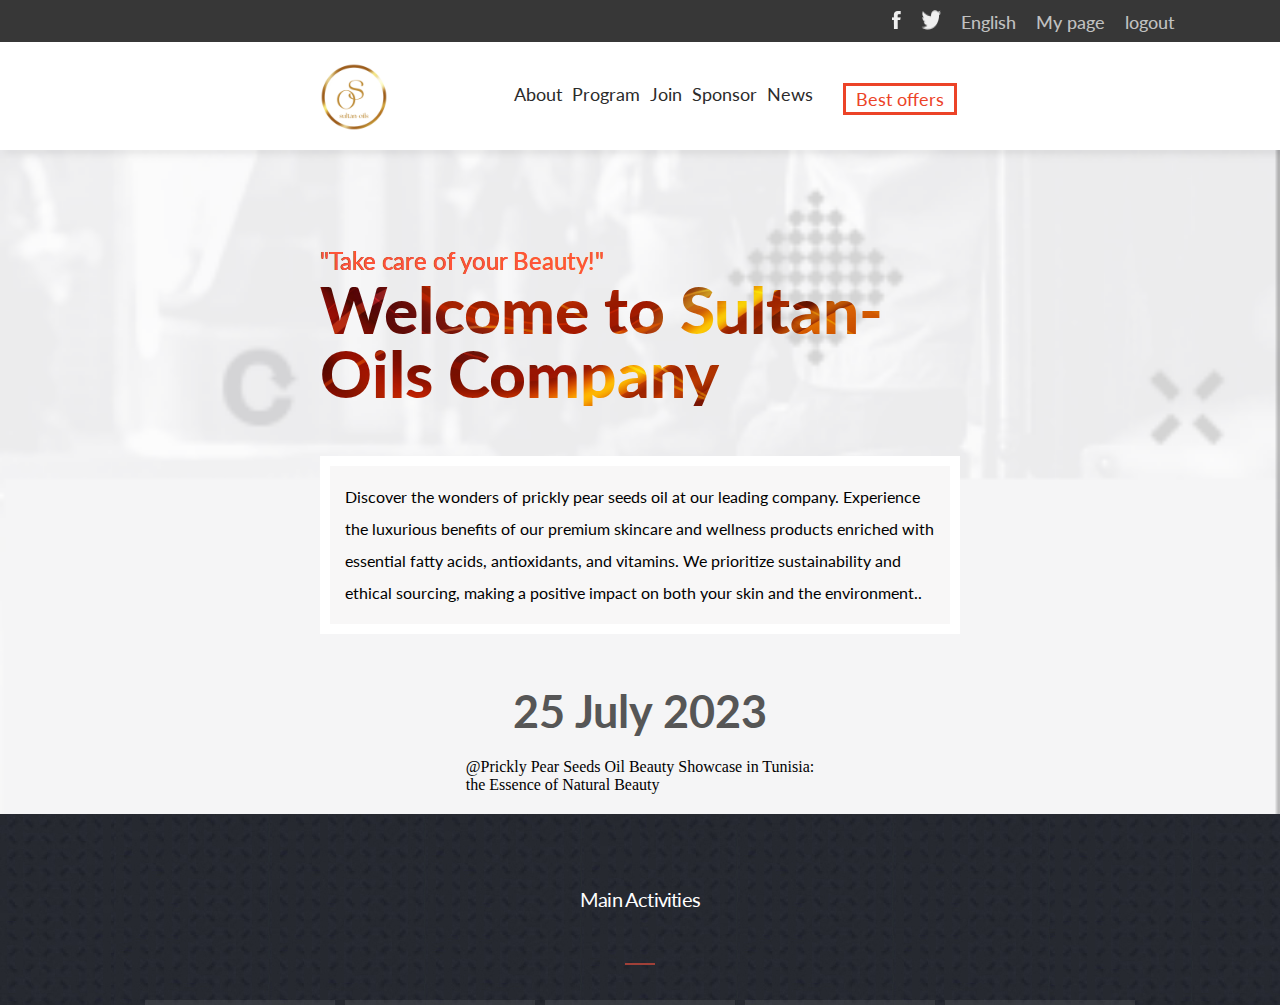
==== commit 0454a304: "final version" ====
--- a/index.html
+++ b/index.html
@@ -3,11 +3,12 @@
 <head>
   <meta charset="UTF-8">
   <meta name="viewport" content="width=device-width, initial-scale=1.0">
-  <title>Prickly Pear Seeds Oil</title>
-<link rel="stylesheet" href="style.css">
+  
+  <link rel="stylesheet" href="style.css"><title>Prickly Pear Seeds Oil</title>
 </head>
-
 <body>
+
+  <!-- the upper menu bar -->
   <div class="background">
 
 
@@ -21,18 +22,23 @@
     </ul>
     </div>
   </div>
+
+
+<!-- the header -->
+
+
   <header class="header">
 
 
-    <div class="menu">
- 
-     <div id="menuBar"><img src="images/menu.png" 
-       alt="menubar-image" ></div>
- 
-       <div class="logo"><a href="https://nessrine88.github.io/Capstone-Project/" target="_blank" rel="nofollow noopener"><img src="images/White And Black Modern Abstract Beauty Logo.png" alt="logo"></div></a>
-       <div id="menuList">
+   <div class="menu">
+   
+    <div id="menuBar"><img src="images/menu.png" 
+      alt="menubar-image" ></div>
+     
+      <div class="logo"><a href="https://nessrine88.github.io/Capstone-Project/"><img src="images/White And Black Modern Abstract Beauty Logo.png"  alt="logo"> </a></div>
+      <div id="menuList">
         <ul>
-          <li><a href="index.html" rel="nofollow noopener">Home</a></li>
+          <li><a href="./about.html">About</a></li>
           <li><a href="#">Program</a></li>
           <li><a href="#">Join</a></li>
           <li><a href="#">Sponsor</a></li>
@@ -40,66 +46,160 @@
           <li><a href="#"><span class="sp">Best offers</span></a></li>
         </ul>
       </div>
-     </div>
+    </div>
     
-   </header>
-
-   <section class="section1">
-    <h2 class="header2">"Take care of your beauty!"</h2>
-   <h1>Welcome to Sultan-Oils company</h1>
-   <p class="para1Section1">Immerse Yourself in Prickly Pear Wellness Retreat and Experience the Transformative Power of Nature. Reserve Your Spot Now to Indulge in Skincare, Wellness Workshops, Spa Treatments, and Community Connections. Join Us for a Memorable Journey Towards Radiant Skin and Holistic Well-being.</p>
-
-   <p class="para2Section1"> Our dedicated staff will be delighted to assist you with any inquiries or concerns you may have. To secure your spot or to learn more about the retreat, please feel free to contact our team at:<br><span class="sp1">infofigue@gmail.com</span></p>
-   </section>
-   <section class="section2">
-   <h2 class="S2header2">Sultan-Oils company</h2>
-   <div class="line"></div>
-   <p class="S2para1">We are here to provide you with the necessary information and support to ensure your participation in this remarkable event. Don't hesitate to reach out to us for any clarification or assistance you may need. </p>
-   <div class="logo"><a href="https://nessrine88.github.io/Capstone-Project/"> <img src="images/White And Black Modern Abstract Beauty Logo.png" alt="logo-image"></a></div>
-</section>
-
-<section class="section3">
-   <h2 class="S3header">Check out the previous reviews for our product.</h2>
-   <div class="line"></div>
-   <p class="S3para">Here are some of the reviews from our valued clients who have experienced our product firsthand:</p>
-   <div class="revieweImgs">
-    <div class="award img2019">
-      <div class="transparentbg">
-  <h2 class="S3h2">2019</h2>
-  <h3 class="S3h3"> "Celebrating the Victory of Emma Smith: Our Esteemed Winner of 2019".</h3>
-</div>
-</div>
-<div class="award img2021">
-  <div class="transparentbg">
-  <h2 class="S3h2">2021</h2>
-  <h3 class="S3h3">"Celebrating the Victory of Jamila henderson: Our Esteemed Winner of 2019".</h3>
-</div>
-</div>
-  </div>
-  </section>
-
+  </header>
+<main>
+  <section class="section1">
+  <h2></h2>
+  <h1 class="clipped-text"><span class="h1span">"Take care of your Beauty!"</span> <br> Welcome to Sultan-Oils Company</h1>
+  <p class="paraSection1">Discover the wonders of prickly pear seeds oil at our leading company. Experience the luxurious benefits of our premium skincare and wellness products enriched with essential fatty acids, antioxidants, and vitamins. We prioritize sustainability and ethical sourcing, making a positive impact on both your skin and the environment..</p>
+
+  <div class="event">25 July 2023</div>
+  <div >@Prickly Pear Seeds Oil Beauty Showcase in Tunisia: <br> the Essence of Natural Beauty</div>
+</section>
+<section class="section2">
+  
+  <h3>Main Activities</h3>
+  <div class="line"></div>
+  <div class="programContainer">
+
+    <div class="prog c1">
+      <img src="images/workshop.png" alt="" class="icon">
+      <h2>Workshops and Demonstrations</h2>
+     <a href="#seemore">SEE MORE</a>
+    </div>
+
+    <div class="prog c2">
+      <img src="images/spa.png" alt="" class="icon">
+      <h2>Spa and Relaxation</h2>
+     <a href="#seemore">SEE MORE</a>
+    </div>
+
+    <div class="prog c3">
+      <img src="images/wellness.png" alt="" class="icon">
+      <h2>Wellness Activities</h2>
+     <a href="#seemore">SEE MORE</a>
+    </div>
+
+    <div class="prog c4">
+      <img src="images/showcase.png" alt="" class="icon">
+      <h2>Product Showcase</h2>
+     <a href="#seemore">SEE MORE</a>
+    </div>
+
+    <div class="prog c5">
+      <img src="images/pro1.png" alt="" class="icon">
+      <h2>Expert Panel and Q&A Sessions</h2>
+     <a href="#seemore">SEE MORE</a>
+    </div>
+  </div>
+  <div class="joinUs "><a href="">Reserve Your Spot Now</a> </div>
+  <div class="lecture"></div>
+</section>
+
+<section class="section3 Feature-speakers">
+  <h2>Founders</h2>
+  <div class="line"></div>
+  <div class="speakers">
+
+<div class="person ">
+    <img class="personImage"  src="images/peter2.jpg"alt="peter_image">
+  <div class="clm2">
+    <h2 class="name">Peter</h2>
+     <p class="p1">Peter, our accomplished CEO, leads with vision and expertise, propelling our company to new heights of success. His strategic acumen and commitment to innovation drive our team to deliver exceptional results.</p>
+     <div class="line2"></div>
+     <p class="p2">Chief Executive Officer (CEO)</p>
+  </div>
+</div>
+
+<div class="person">
+  <img class="personImage"  src="images/mayssa5.webp"alt="Mohamme_image">
+<div class="clm2">
+  <h2 class="name">Mayssa</h2>
+   <p class="p1"> Responsible for developing and executing the company's marketing strategies. </p>
+   <div class="line2"></div>
+   <p class="p2">Chief Marketing Officer (CMO)</p>
+</div>
+</div>
+
+<div class="person im">
+  <img class="personImage"  src="images/santiago3.jpeg"alt="Mohamme_image">
+<div class="clm2">
+  <h2 class="name">Santiago</h2>
+   <p class="p1">Manages the company's financial operations, including budgeting, financial planning, and financial reporting..</p>
+   <div class="line2"></div>
+   <p class="p2">Chief Financial Officer (CFO)</p>
+</div>
+</div>
+
+<div class="person im">
+  <img class="personImage"  src="images/catherine4.jpeg"alt="Mohamme_image">
+<div class="clm2">
+  <h2 class="name">Catherine</h2>
+   <p class="p1">Oversees the day-to-day operations of the company, ensuring efficient and effective processes across various departments.</p>
+   <div class="line2"></div>
+   <p class="p2">Chief Operations Officer (COO)</p>
+</div>
+</div>
+
+<div class="person im">
+  <img class="personImage"  src="images/stellar1.jpeg"alt="Mohamme_image">
+<div class="clm2">
+  <h2 class="name">Stellar</h2>
+   <p class="p1">Responsible for aligning technology initiatives with business objectives, managing IT infrastructure, and driving digital transformation.</p>
+   <div class="line2"></div>
+   <p class="p2">Chief Technology Officer (CTO)</p>
+</div>
+</div>
+
+<div class="person im">
+  <img class="personImage"  src="images/houda6.jpg"alt="Mohamme_image">
+<div class="clm2">
+  <h2 class="name">Houda</h2>
+   <p class="p1">Oversees all aspects of human resources, including recruitment, employee relations, training and development, and HR policies. </p>
+   <div class="line2"></div>
+   <p class="p2">Human Resources Director</p>
+</div>
+</div>
+
+<div id="more" class="more">MORE
+  <img src="images/arrow_down 1.png" alt="arrow-icon">
+</div>
+<div id="less" class="more">LESS
+  <img src="images/arrow_up.png" alt="arrow-icon">
+</div>
+</div>
+
+</section>
+<section class="section4">
+<div class="partnerLogo">
+  <h3 class="partnerHeader">Partners</h3>
+  <div id="line3"></div>
+<div>
+  <img src="images/R.png" alt="partner-logo">
+  <img src="images/bb.png" alt="partner-logo">
+  <img src="images/tt.png" alt="partner-logo">
+  <img src="images/s.png" alt="partner-logo">
  
-  <section class="section4">
-    <div class="partnerLogo">
-      <h3 class="partnerHeader">Partners</h3>
-      <div id="line3"></div>
-    <div>
-      <img src="images/R.png" alt="partner-logo">
-      <img src="images/bb.png" alt="partner-logo">
-      <img src="images/tt.png" alt="partner-logo">
-      <img src="images/s.png" alt="partner-logo">
-     
-    </div>
-    </div>
-    
-    <footer class="footer">
-       <img src="images/reserve.jpeg" class="now" alt=""> <h4></h4>Skincare indulgence </h4>
-       <div class="foodiv">
-       <h3 class="fooh3"><a href=""> Call to Join</h3>
-       </a><p class="foopara">
-        Reserve Your Spot Now to Indulge in Skincare
-       </p>
-      </div>
- <script src="main.js"></script>
+</div>
+</div>
+
+<footer class="footer">
+   <img src="images/reserve.jpeg" class="now" alt=""> <h4></h4>Skincare indulgence </h4>
+   <div class="foodiv">
+   <h3 class="fooh3"><a href=""> Call to Join</h3>
+   </a><p class="foopara">
+    Reserve Your Spot Now to Indulge in Skincare
+   </p>
+  </div>
+</footer>
+</section>
+
+</main>
+
+
+
+<script src="main.js"></script>
 </body>
 </html>--- a/style.css
+++ b/style.css
@@ -1,18 +1,32 @@
+@import url('https://fonts.googleapis.com/css2?family=Inter:wght@400;500;600;700;800&family=Lato:ital,wght@0,400;0,700;0,900;1,400;1,700;1,900&display=swap');
+
 * {
+  padding: 0;
   margin: 0;
-  padding: 0;
+  box-sizing: border-box;
   text-decoration: none;
-  cursor: pointer;
+  border: none;
   list-style: none;
+  scroll-behavior: smooth;
+  cursor: pointer;
 }
 
 .partnerLogo img {
-  margin: 20px;
   width: 100px;
   height: 100px;
+  margin: 20px;
+}
+
+section {
+  display: flex;
+  flex-direction: column;
+  align-items: center;
+  text-align: center;
+  width: 100%;
 }
 
 #tweeter {
+  height: 20px;
   width: 20px;
 }
 
@@ -27,11 +41,50 @@
   margin-top: 0;
 }
 
-h1,
-h2,
-h3,
-p {
-  font-family: 'Lato', sans-serif;
+.person {
+  margin-top: 20px;
+  display: flex;
+  margin-left: 30px;
+}
+
+.person img {
+  width: 100px;
+  margin: 10px 20px;
+  height: 100px;
+  background-image: url("images/OIP.jpeg");
+  background-repeat: no-repeat;
+  background-size: 40%;
+  padding-top: 10px;
+  padding-left: 10px;
+}
+
+.background {
+  display: none;
+}
+
+.prog img {
+  width: 80px;
+  height: 80px;
+}
+
+.background li a img {
+  height: 18px;
+  width: 9px;
+}
+
+.backgrounList {
+  margin-right: 50px;
+}
+
+.backgrounList li {
+  float: left;
+  margin-left: 20px;
+  display: none;
+  font-size: 18px;
+}
+
+.backgroundMenu {
+  margin-right: 40px;
 }
 
 .menu {
@@ -42,7 +95,6 @@
   background: #fff;
   box-shadow: 4px 4px 4px 0 rgba(0, 0, 0, 0.25);
   width: auto;
-  overflow: hidden;
 }
 
 #menuBar {
@@ -53,183 +105,321 @@
 
 #menuList {
   display: none;
-  overflow: hidden;
   padding: 10px;
 }
 
-section {
-  display: flex;
+.section1 {
+  display: flex;
+  align-items: center;
   flex-direction: column;
-  align-items: center;
-  text-align: center;
-  padding: 20px;
-  height: 100%;
-  overflow: hidden;
-}
-
-.section1 h1 {
-  color: #ff4f38;
+  width: 100%;
+}
+
+main {
+  background-image: url(images/bg.PNG);
+  background-size: cover;
+  background-repeat: no-repeat;
+  height: 95vh;
+  overflow-x: hidden;
+}
+
+.h1span {
+  color: #ff5438;
+  font-weight: 500;
+  margin-top: 5%;
+  font-size: 24px;
+  font-family: 'Lato', sans-serif;
+}
+
+p.paraSection1 {
+  border: #fff solid 10px;
+  margin: 50px 0;
+  padding: 15px;
+  background-color: #f8f7f7;
+  width: auto;
+  font-family: 'Lato', sans-serif;
+  line-height: 2;
+}
+
+.clipped-text {
+  background-image: url('images/orange.jpg');
+  -webkit-background-clip: text; /* For Safari/WebKit browsers */
+  color: transparent;
   font-family: 'lato', sans-serif;
   background-position: center;
   background-size: cover;
   line-height: 1;
   font-size: 4rem;
   font-weight: 900;
+}
+
+.event {
+  margin-bottom: 20px;
+  font-family: 'Lato', sans-serif;
+  font-size: 2.8rem;
+  font-weight: 700;
+  color: #565656;
+}
+
+/* Section 2 */
+
+.section2 {
+  margin-top: 20px;
+  display: flex;
+  flex-direction: column;
+  align-items: center;
+  padding: 71px 20px;
+  background-image: url(images/feature_background.jpg);
+}
+
+.section2 h3 {
+  color: #fff;
+  font-size: 20px;
+  font-family: 'Lato', sans-serif;
+  font-style: normal;
+  font-weight: 400;
+  line-height: 28px;
+  letter-spacing: -0.8px;
+  margin-bottom: 20px;
+}
+
+.prog {
+  display: flex;
+  align-items: center;
+  justify-content: space-around;
+  transition: all 0.3s;
+  width: 100%;
+}
+
+.prog a {
+  color: #d3d3d3;
+  font-weight: 700;
+  transition: all 0.3s;
+}
+
+.joinUs a {
+  color: #fff;
+}
+
+.menuListmob a {
+  color: #272a31;
+  font-weight: 900;
+  font-family: 'Lato', sans-serif;
+  text-align: center;
+  transition: all 0.3s;
+  cursor: pointer;
+}
+
+.prog a:hover {
+  border: #d3d3d3 1px solid;
+  border-radius: 2px;
+  padding: 3px;
+}
+
+.c1.c1:hover {
+  font-size: 18px;
+}
+
+.c2.c2:hover {
+  font-size: 18px;
+}
+
+.c3.c3:hover {
+  font-size: 18px;
+}
+
+.c4.c4:hover {
+  font-size: 18px;
+}
+
+.c5.c5:hover {
+  font-size: 18px;
+}
+
+.prog h2 {
+  color: #ff5438;
+  font-size: 14.271px;
+  font-family: 'Lato', sans-serif;
+  font-style: normal;
+  font-weight: 700;
+  line-height: 24.975px;
+  letter-spacing: -0.143px;
   margin: 20px;
-  display: flex;
-}
-
-.header2 {
-  color: #ff4f38;
-  font-weight: 200;
+}
+
+.prog p {
+  color: #fff;
+  font-size: 10.703px;
+  font-family: 'Lato', sans-serif;
+  font-style: normal;
+  font-weight: 700;
+  line-height: 22.299px;
+  letter-spacing: 0.642px;
+}
+
+.c1,
+.c2,
+.c3,
+.c4,
+.c5 {
+  margin: 5px;
+  padding: 10px;
+  background-color: #9696962a;
+}
+
+.joinUs {
+  display: flex;
+  padding: 20px 50px;
+  margin: 30px 50px;
+  justify-content: center;
+  align-items: center;
+  background-color: #ff5438;
+  color: #fff;
+  font-size: 16px;
+  font-family: 'Lato', sans-serif;
+  font-style: normal;
+  font-weight: 900;
+  line-height: 28px;
+  letter-spacing: -0.16px;
+  transition: all 0.3s;
+  border-top-right-radius: 10px;
+  border-bottom-left-radius: 10px;
+}
+
+.joinUs a:hover {
+  font-size: 24px;
+}
+
+.section3 {
+  display: flex;
+  flex-direction: column;
+  align-items: center;
+  padding: 71px 20px;
+  margin-left: 10px;
+}
+
+.section3 h2 {
+  color: #000;
   font-size: 20px;
   font-family: 'Lato', sans-serif;
-  margin-top: 100px;
-}
-
-.para1Section1 {
+  font-style: normal;
+  font-weight: 400;
+  line-height: 28px;
+  letter-spacing: -1px;
+}
+
+.clm2 {
+  text-align: left;
+  width: 50%;
+}
+
+.p1 {
+  color: #f78c89;
+  font-size: 10px;
+  font-family: 'Lato', sans-serif;
+  font-style: normal;
+  font-weight: 700;
+  line-height: 14.943px;
+  letter-spacing: -0.2px;
+}
+
+.p2 {
   color: #000;
-  text-align: center;
-  font-size: 14px;
-  font-family: 'Lato', sans-serif;
-  font-style: normal;
-  font-weight: 400;
-  line-height: 25px;
-  letter-spacing: -0.84px;
-  margin: 20px;
-}
-
-.para2Section1 {
-  color: #5f5f5f;
-  text-align: center;
-  font-size: 12px;
+  font-size: 9px;
   font-family: 'Lato', sans-serif;
   font-style: normal;
   font-weight: 700;
-  line-height: 25px;
-  background-color: #f9f8f8;
-  padding: 20px;
-}
-
-.sp1 {
-  color: #5f5f5f;
-  text-align: center;
-  font-size: 14px;
-  font-family: 'Lato', sans-serif;
-  font-style: normal;
-  font-weight: 800;
-  line-height: 25px;
-  letter-spacing: 0.24px;
-  text-decoration-line: underline;
-  padding: 20px;
-}
-
-.S2header2 {
-  color: #2c2c2c;
-  text-align: center;
-  font-size: 20px;
+  line-height: 14px;
+  letter-spacing: -0.54px;
+}
+
+.line {
+  width: 30px;
+  height: 2px;
+  background: #a04038;
+  margin: 10px;
+}
+
+.line2 {
+  width: 17.789px;
+  height: 1.423px;
+  background: #d9d9d9;
+  margin: 12px 0;
+}
+
+.more {
+  margin-top: 50px;
+  display: flex;
+  padding: 20px 50px;
+  justify-content: center;
+  align-items: center;
+  color: #000;
+  font-size: 11px;
   font-family: 'Lato', sans-serif;
   font-style: normal;
   font-weight: 700;
   line-height: 28px;
-  letter-spacing: -0.4px;
+  letter-spacing: -0.55px;
+  border-radius: 4px;
+  border: 1px solid #dcdcdc;
+  box-shadow: 2px 2px 4px 0 rgba(0, 0, 0, 0.25);
+  width: auto;
+  cursor: pointer;
+}
+
+.menuListmob {
+  display: none;
+  cursor: pointer;
+  position: fixed;
+  background-color: rgb(255, 255, 255);
+  width: 100%;
+  height: 100vh;
+}
+
+.menuListmob li {
+  margin: 10px;
+  background-color: #d3d3d3;
   padding: 20px;
-}
-
-.line {
-  width: 35px;
-  height: 2px;
-  background: #a04038;
-  margin-bottom: 20px;
-}
-
-.S2para1 {
-  color: #838383;
+  font-size: 20px;
+  border-radius: 10px;
   text-align: center;
-  font-size: 16px;
-  font-family: 'Lato', sans-serif;
-  font-style: normal;
-  font-weight: 700;
-  line-height: 21px;
-  letter-spacing: -0.48px;
-  margin: 20px 0 30px 0;
-}
-
-.S3header {
-  color: #2c2c2c;
+}
+
+.menuListmob li:hover {
+  font-size: 26px;
+  background-color: #858282;
+  color: #f48d7b;
+}
+
+#closeBtn {
+  cursor: pointer;
+  position: relative;
+  right: 150px;
+  padding: 20px;
+}
+
+#closeBtn img {
+  width: 50px;
+  height: 50px;
+  padding: 10px;
+}
+
+.im {
+  display: none;
+}
+
+#less {
+  display: none;
+  cursor: pointer;
+}
+
+.partnerHeader {
+  color: #272a31;
   font-size: 20px;
   font-family: 'Lato', sans-serif;
   font-style: normal;
-  font-weight: 700;
-  line-height: 28px;
-  letter-spacing: -0.4px;
-  margin-bottom: 20px;
-  text-align: center;
-}
-
-.S3para {
-  color: #838383;
-  text-align: center;
-  font-size: 12px;
-  font-family: 'Lato', sans-serif;
-  font-style: normal;
-  font-weight: 700;
-  line-height: 21px;
-  letter-spacing: -0.36px;
-  margin: 10px 0;
-}
-
-.award {
-  margin: 20px 0;
-  color: #fff;
-}
-
-.img2019 {
-  width: 400px;
-  height: 250px;
-  background-size: cover;
-  background-repeat: no-repeat;
-  background-position: center;
-  background-image: url('images/winner1.jpeg');
-  margin-right: 10px;
-}
-
-.img2021 {
-  width: 400px;
-  height: 250px;
-  background-size: cover;
-  background-repeat: no-repeat;
-  background-image: url('images/winner2.jpg');
-  background-position: center;
-  margin-left: 10px;
-}
-
-.S3h3 {
-  font-size: 20px;
-  width: 100%;
-  height: 100%;
-  text-align: center;
-  margin-top: 40px;
-}
-
-.S3h2 {
-  font-size: 50px;
-  padding-top: 40px;
-}
-
-.transparentbg {
-  background-color: rgba(65, 64, 64, 0.5);
-  width: 100%;
-  height: 100%;
-}
-
-.partnerHeader {
-  font-size: 20px;
-  font-family: 'Lato', sans-serif;
   font-weight: 400;
   line-height: 28px;
-  color: #272a31;
-  font-style: normal;
   letter-spacing: -0.2px;
 }
 
@@ -243,80 +433,6 @@
   align-items: center;
 }
 
-.menuListmob {
-  display: none;
-  cursor: pointer;
-  position: fixed;
-  background-color: rgb(255, 255, 255);
-  width: 100%;
-  height: 100vh;
-  overflow-y: scroll;
-}
-
-.menuListmob li {
-  margin-bottom: 10px;
-  margin-top: 10px;
-  background-color: #373737;
-  padding: 20px;
-  font-size: 20px;
-  border-radius: 10px;
-  text-align: center;
-}
-
-.menuListmob a {
-  color: #fff;
-  font-weight: 900;
-  font-family: 'Lato', sans-serif;
-  text-align: center;
-  transition: all 0.3s;
-  cursor: pointer;
-}
-
-.menuListmob li:hover {
-  font-size: 26px;
-  background-color: #858282;
-  color: #f48d7b;
-}
-
-.prog img {
-  width: 80px;
-  height: 80px;
-}
-
-#menuList a:hover {
-  color: #ec5242;
-}
-
-.background li a img {
-  height: 18px;
-  width: 9px;
-}
-
-#closeBtn {
-  cursor: pointer;
-  position: relative;
-  right: 150px;
-  padding: 20px;
-}
-
-#closeBtn img {
-  width: 50px;
-  height: 50px;
-  padding: 10px;
-}
-
-.background {
-  display: none;
-}
-
-.backgrounList {
-  margin-right: 50px;
-}
-
-.backgroundMenu {
-  margin-right: 40px;
-}
-
 .footer {
   display: flex;
   padding: 20px 0;
@@ -331,12 +447,6 @@
 
 .foopara {
   display: none;
-}
-
-.section3 {
-  display: flex;
-  justify-content: center;
-  align-items: center;
 }
 
 .section4 {
@@ -350,23 +460,70 @@
   height: 2px;
   background: #a04038;
   margin: 10px;
-  align-items: center;
 }
 
 .now {
   width: 50px;
 }
 
-.revieweImgs {
+/* Popup styles */
+.popup-container {
+  position: fixed;
+  top: 0;
+  left: 0;
   width: 100%;
+  height: 100%;
+  background-color: rgba(0, 0, 0, 0.5);
   display: flex;
   justify-content: center;
+  align-items: center;
+  z-index: 9999;
+}
+
+.popup-content {
+  background-color: #fff;
+  padding: 20px;
+  text-align: center;
+  border-radius: 10px;
+  margin: 10px;
+}
+
+.popup-content h2 {
+  font-size: 24px;
+  margin-bottom: 10px;
+  color: #ec4327;
+  font-family: 'Lato', sans-serif;
+}
+
+.popup-content p {
+  font-size: 16px;
+  margin-bottom: 20px;
+  font-family: 'Lato', sans-serif;
+}
+
+.popup-container:hover {
+  cursor: pointer;
+}
+
+/* Close button styles */
+.close-button {
+  position: absolute;
+  top: 10px;
+  right: 10px;
+  font-size: 18px;
+  cursor: pointer;
+  color: #d3d3d3;
 }
 
 @media (min-width: 768px) {
   .revieweImgs {
     display: flex;
     width: 70%;
+  }
+
+  .partnerLogo img {
+    width: 150px;
+    height: 100px;
   }
 
   .award {
@@ -383,6 +540,13 @@
   .foopara {
     display: block;
     margin-left: 20px;
+  }
+
+  .backgrounList li {
+    float: left;
+    margin-left: 20px;
+    display: flex;
+    padding-top: 10px;
   }
 
   .backgrounList a {
@@ -391,19 +555,6 @@
     font-family: 'Lato', sans-serif;
   }
 
-  .backgrounList li {
-    float: left;
-    margin-left: 20px;
-    overflow-x: hidden;
-    display: flex;
-    padding-top: 10px;
-  }
-
-  .partnerLogo img {
-    width: 150px;
-    height: 100px;
-  }
-
   #menuList {
     display: flex;
     margin-left: 100px;
@@ -411,9 +562,8 @@
 
   #menuList li {
     float: left;
-    margin-right: 15px;
-    display: flex;
-    justify-content: center;
+    margin-right: 10px;
+    display: flex;
   }
 
   #menuList a {
@@ -424,8 +574,6 @@
     font-weight: 400;
     line-height: normal;
     display: flex;
-    justify-content: center;
-    align-items: center;
   }
 
   #menuList a:hover {
@@ -438,32 +586,44 @@
     width: 100%;
     font-family: 'Lato', sans-serif;
     background: #fff;
-    justify-content: center;
     box-shadow: 4px 4px 4px 0 rgba(0, 0, 0, 0.25);
   }
 
   .menu ul {
     display: flex;
-    justify-content: center;
   }
 
   #menuBar img {
     display: none;
   }
 
-  #menuBar {
-    display: none;
-  }
-
   .sp {
-    border: 5px solid #ec4327;
-    padding: 10px;
+    border: 3px solid #ec4327;
+    padding: 2px 10px;
     color: #ec4327;
-    margin-left: 40px;
+    margin-left: 20px;
+  }
+
+  .programContainer {
+    display: flex;
+    margin: 0 120px;
+  }
+
+  .prog {
+    flex-direction: column;
+    justify-content: space-between;
+  }
+
+  .speakers {
+    display: grid;
+    grid-template-columns: 1fr 1fr;
+  }
+
+  .line {
+    margin: 30px;
   }
 
   .background {
-    overflow: hidden;
     display: flex;
     justify-content: end;
     align-items: center;
@@ -476,11 +636,39 @@
     background-color: #373737;
   }
 
+  .backgrounList {
+    display: flex;
+    justify-content: center;
+    align-items: center;
+    margin-right: 100px;
+  }
+
+  .more {
+    display: none;
+  }
+
+  .im {
+    display: flex;
+  }
+
+  .clipped-text {
+    width: 50%;
+  }
+
+  p.paraSection1 {
+    width: 50%;
+  }
+
   .section1 {
-    margin: 0 200px;
-  }
-
-  .section2 {
-    margin: 0 200px;
-  }
-}
+    text-align: left;
+  }
+
+  .section1 h2 {
+    color: #ff5438;
+    line-height: 3;
+    font-weight: 500;
+    margin-top: 5%;
+    font-size: 24px;
+    font-family: 'Lato', sans-serif;
+  }
+}
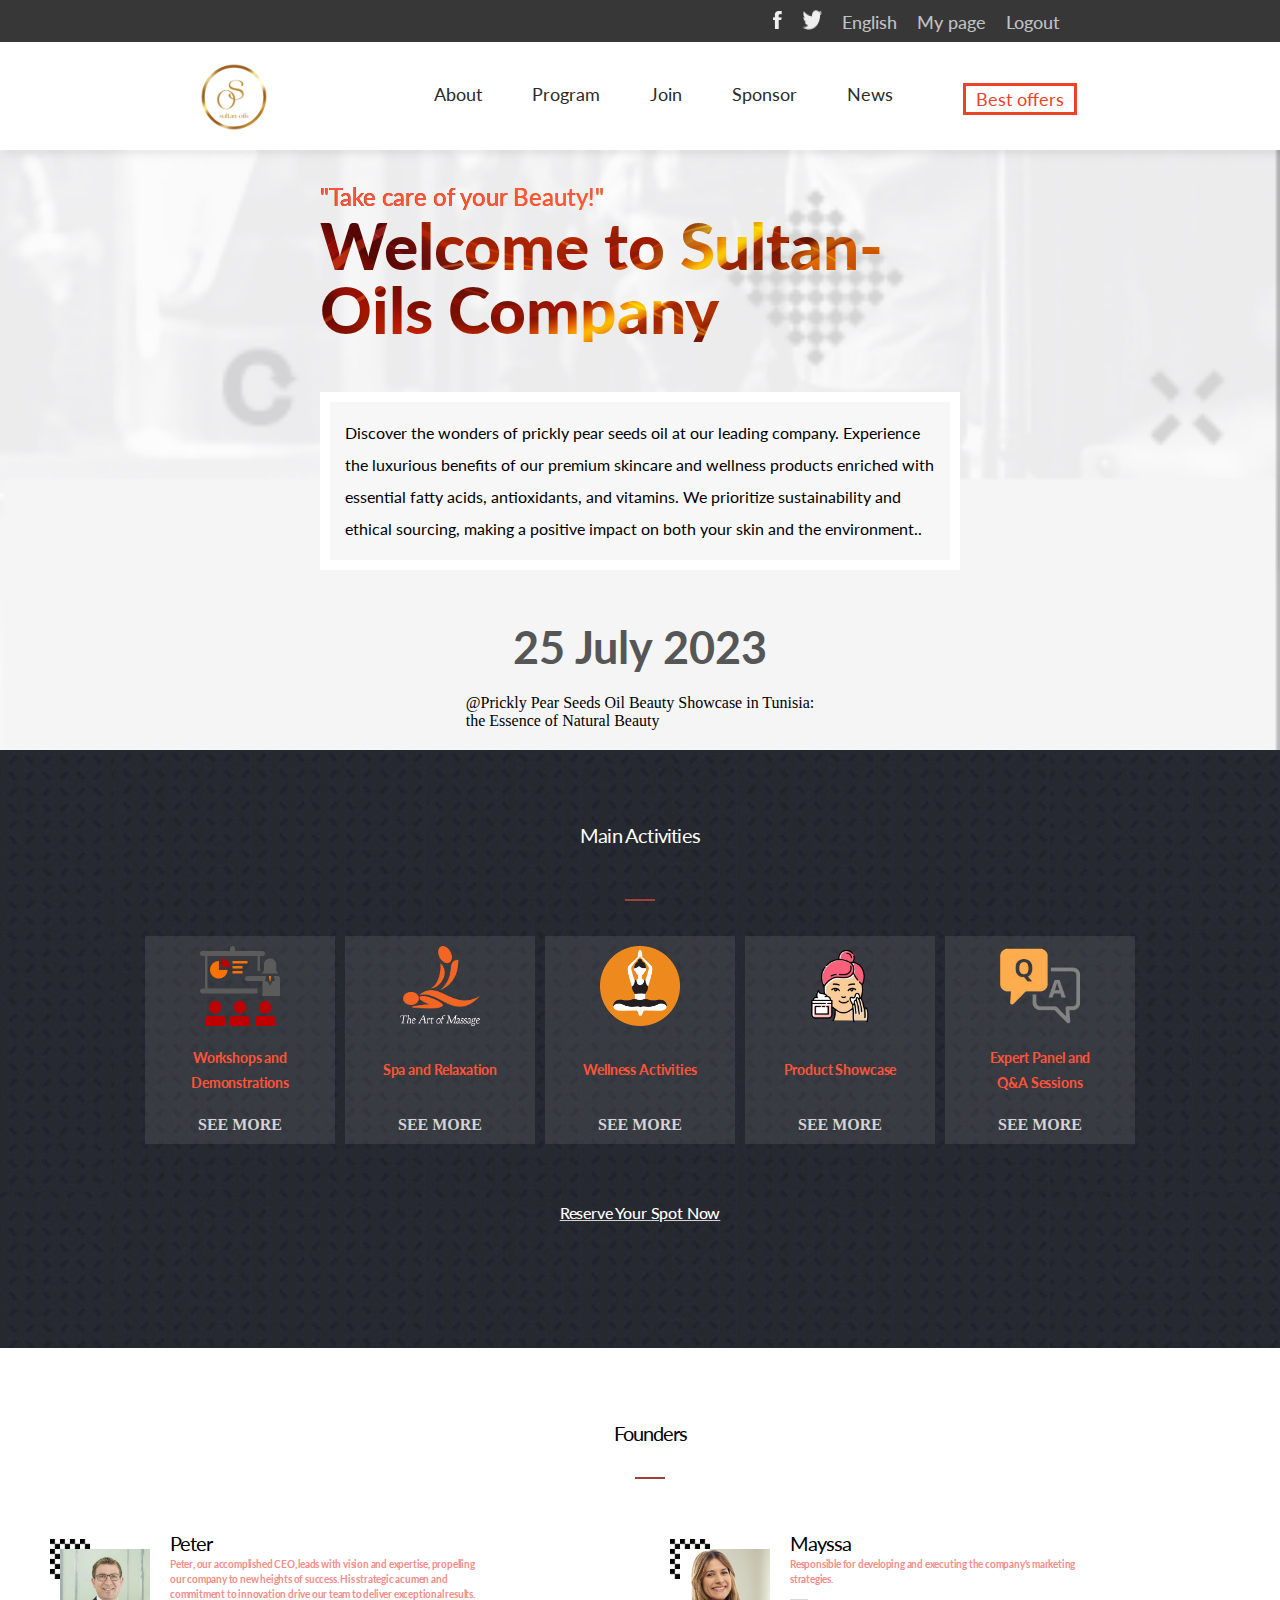
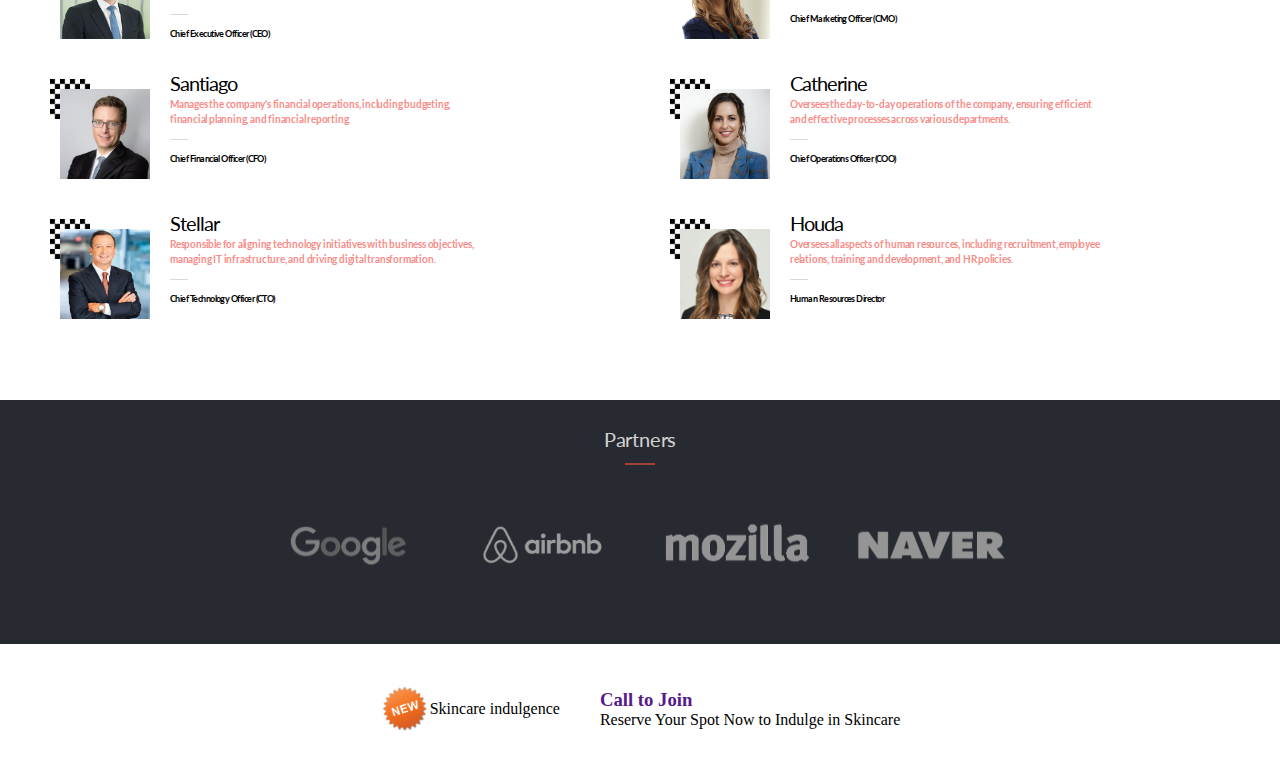
==== commit 86f17a3c: "set up the required changes" ====
--- a/index.html
+++ b/index.html
@@ -8,34 +8,29 @@
 </head>
 <body>
 
-  <!-- the upper menu bar -->
-  <div class="background">
-
-
-    <div class="backgrounMenu">
-    <ul class="backgrounList">
-      <li><a href="#"><img src="images/facebook.png" alt="facebook-icon" ></a></li>
-      <li><a href="#"> <img id="tweeter" src="images/twitter (2).png"   alt="tweeter-icon"></a></li>
-      <li><a href="#">English</a></li>
-      <li><a href="#">My page</a></li>
-      <li><a href="#">logout</a></li>
-    </ul>
-    </div>
-  </div>
-
-
-<!-- the header -->
-
 
   <header class="header">
-
-
-   <div class="menu">
-   
-    <div id="menuBar"><img src="images/menu.png" 
-      alt="menubar-image" ></div>
-     
-      <div class="logo"><a href="https://nessrine88.github.io/Capstone-Project/"><img src="images/White And Black Modern Abstract Beauty Logo.png"  alt="logo"> </a></div>
+    <div class="background">
+      <div class="backgrounMenu">
+        <ul class="backgrounList">
+          <li><a href="#"><img src="images/facebook.png" alt="facebook-icon"></a></li>
+          <li><a href="#"><img id="tweeter" src="images/twitter (2).png" alt="tweeter-icon"></a></li>
+          <li><a href="#">English</a></li>
+          <li><a href="#">My page</a></li>
+          <li><a href="#">Logout</a></li>
+        </ul>
+      </div>
+    </div>
+  
+    <div class="menu">
+      <div id="menuBar">
+        <img src="images/menu.png" alt="menubar-image">
+      </div>
+      <div class="logo">
+        <a href="https://nessrine88.github.io/Capstone-Project/">
+          <img src="images/White And Black Modern Abstract Beauty Logo.png" alt="logo">
+        </a>
+      </div>
       <div id="menuList">
         <ul>
           <li><a href="./about.html">About</a></li>
@@ -47,11 +42,10 @@
         </ul>
       </div>
     </div>
-    
   </header>
+  
 <main>
   <section class="section1">
-  <h2></h2>
   <h1 class="clipped-text"><span class="h1span">"Take care of your Beauty!"</span> <br> Welcome to Sultan-Oils Company</h1>
   <p class="paraSection1">Discover the wonders of prickly pear seeds oil at our leading company. Experience the luxurious benefits of our premium skincare and wellness products enriched with essential fatty acids, antioxidants, and vitamins. We prioritize sustainability and ethical sourcing, making a positive impact on both your skin and the environment..</p>
 
@@ -60,7 +54,7 @@
 </section>
 <section class="section2">
   
-  <h3>Main Activities</h3>
+  <header>Main Activities</header>
   <div class="line"></div>
   <div class="programContainer">
 
@@ -122,53 +116,10 @@
    <p class="p2">Chief Marketing Officer (CMO)</p>
 </div>
 </div>
-
-<div class="person im">
-  <img class="personImage"  src="images/santiago3.jpeg"alt="Mohamme_image">
-<div class="clm2">
-  <h2 class="name">Santiago</h2>
-   <p class="p1">Manages the company's financial operations, including budgeting, financial planning, and financial reporting..</p>
-   <div class="line2"></div>
-   <p class="p2">Chief Financial Officer (CFO)</p>
-</div>
-</div>
-
-<div class="person im">
-  <img class="personImage"  src="images/catherine4.jpeg"alt="Mohamme_image">
-<div class="clm2">
-  <h2 class="name">Catherine</h2>
-   <p class="p1">Oversees the day-to-day operations of the company, ensuring efficient and effective processes across various departments.</p>
-   <div class="line2"></div>
-   <p class="p2">Chief Operations Officer (COO)</p>
-</div>
-</div>
-
-<div class="person im">
-  <img class="personImage"  src="images/stellar1.jpeg"alt="Mohamme_image">
-<div class="clm2">
-  <h2 class="name">Stellar</h2>
-   <p class="p1">Responsible for aligning technology initiatives with business objectives, managing IT infrastructure, and driving digital transformation.</p>
-   <div class="line2"></div>
-   <p class="p2">Chief Technology Officer (CTO)</p>
-</div>
-</div>
-
-<div class="person im">
-  <img class="personImage"  src="images/houda6.jpg"alt="Mohamme_image">
-<div class="clm2">
-  <h2 class="name">Houda</h2>
-   <p class="p1">Oversees all aspects of human resources, including recruitment, employee relations, training and development, and HR policies. </p>
-   <div class="line2"></div>
-   <p class="p2">Human Resources Director</p>
-</div>
-</div>
-
 <div id="more" class="more">MORE
   <img src="images/arrow_down 1.png" alt="arrow-icon">
 </div>
-<div id="less" class="more">LESS
-  <img src="images/arrow_up.png" alt="arrow-icon">
-</div>
+
 </div>
 
 </section>
@@ -177,10 +128,10 @@
   <h3 class="partnerHeader">Partners</h3>
   <div id="line3"></div>
 <div>
-  <img src="images/R.png" alt="partner-logo">
-  <img src="images/bb.png" alt="partner-logo">
-  <img src="images/tt.png" alt="partner-logo">
-  <img src="images/s.png" alt="partner-logo">
+  <img src="images/google.svg" alt="partner-logo">
+  <img src="images/airbnb.svg" alt="partner-logo">
+  <img src="images/mozilla.svg" alt="partner-logo">
+  <img src="images/naver.svg" alt="partner-logo">
  
 </div>
 </div>
--- a/style.css
+++ b/style.css
@@ -7,8 +7,11 @@
   text-decoration: none;
   border: none;
   list-style: none;
-  scroll-behavior: smooth;
-  cursor: pointer;
+  cursor: pointer;
+}
+
+body {
+  overflow-x: hidden;
 }
 
 .partnerLogo img {
@@ -44,7 +47,6 @@
 .person {
   margin-top: 20px;
   display: flex;
-  margin-left: 30px;
 }
 
 .person img {
@@ -72,8 +74,8 @@
   width: 9px;
 }
 
-.backgrounList {
-  margin-right: 50px;
+.background ul {
+  padding-right: 115px;
 }
 
 .backgrounList li {
@@ -94,7 +96,6 @@
   align-items: center;
   background: #fff;
   box-shadow: 4px 4px 4px 0 rgba(0, 0, 0, 0.25);
-  width: auto;
 }
 
 #menuBar {
@@ -112,7 +113,7 @@
   display: flex;
   align-items: center;
   flex-direction: column;
-  width: 100%;
+  width: auto;
 }
 
 main {
@@ -120,7 +121,6 @@
   background-size: cover;
   background-repeat: no-repeat;
   height: 95vh;
-  overflow-x: hidden;
 }
 
 .h1span {
@@ -153,6 +153,10 @@
   font-weight: 900;
 }
 
+.pps {
+  color: #565656;
+}
+
 .event {
   margin-bottom: 20px;
   font-family: 'Lato', sans-serif;
@@ -172,7 +176,7 @@
   background-image: url(images/feature_background.jpg);
 }
 
-.section2 h3 {
+.section2 header {
   color: #fff;
   font-size: 20px;
   font-family: 'Lato', sans-serif;
@@ -202,7 +206,7 @@
 }
 
 .menuListmob a {
-  color: #272a31;
+  color: #d3d3d3;
   font-weight: 900;
   font-family: 'Lato', sans-serif;
   text-align: center;
@@ -273,12 +277,12 @@
   margin: 30px 50px;
   justify-content: center;
   align-items: center;
-  background-color: #ff5438;
-  color: #fff;
+  text-decoration: underline;
+  color: #d3d3d3;
   font-size: 16px;
   font-family: 'Lato', sans-serif;
   font-style: normal;
-  font-weight: 900;
+  font-weight: 500;
   line-height: 28px;
   letter-spacing: -0.16px;
   transition: all 0.3s;
@@ -371,14 +375,14 @@
   display: none;
   cursor: pointer;
   position: fixed;
-  background-color: rgb(255, 255, 255);
+  background-color: #fff;
   width: 100%;
   height: 100vh;
 }
 
 .menuListmob li {
   margin: 10px;
-  background-color: #d3d3d3;
+  background-color: #272a31;
   padding: 20px;
   font-size: 20px;
   border-radius: 10px;
@@ -414,7 +418,7 @@
 }
 
 .partnerHeader {
-  color: #272a31;
+  color: #d3d3d3;
   font-size: 20px;
   font-family: 'Lato', sans-serif;
   font-style: normal;
@@ -424,7 +428,7 @@
 }
 
 .partnerLogo {
-  background-color: #d3d3d3;
+  background-color: #272a31;
   margin: 0;
   padding: 25px;
   width: 100%;
@@ -486,6 +490,13 @@
   text-align: center;
   border-radius: 10px;
   margin: 10px;
+  display: flex;
+  flex-direction: column;
+  justify-content: center;
+  background-image: url(images/bgimgsect1.jpg);
+  background-repeat: no-repeat;
+  background-position: center;
+  background-size: cover;
 }
 
 .popup-content h2 {
@@ -496,9 +507,14 @@
 }
 
 .popup-content p {
-  font-size: 16px;
   margin-bottom: 20px;
   font-family: 'Lato', sans-serif;
+  background-color: #d3d3d3;
+  border-radius: 20px;
+  margin-top: 10px;
+  font-size: 18px;
+  font-weight: bold;
+  padding: 20px;
 }
 
 .popup-container:hover {
@@ -508,14 +524,23 @@
 /* Close button styles */
 .close-button {
   position: absolute;
-  top: 10px;
-  right: 10px;
+  top: 30px;
+  right: 30px;
   font-size: 18px;
   cursor: pointer;
   color: #d3d3d3;
 }
 
+.div22 {
+  display: none;
+}
+
 @media (min-width: 768px) {
+  .div22 {
+    display: grid;
+    grid-template-columns: 1fr 1fr;
+  }
+
   .revieweImgs {
     display: flex;
     width: 70%;
@@ -524,6 +549,7 @@
   .partnerLogo img {
     width: 150px;
     height: 100px;
+    color: #d3d3d3;
   }
 
   .award {
@@ -544,7 +570,6 @@
 
   .backgrounList li {
     float: left;
-    margin-left: 20px;
     display: flex;
     padding-top: 10px;
   }
@@ -574,6 +599,7 @@
     font-weight: 400;
     line-height: normal;
     display: flex;
+    margin-left: 40px;
   }
 
   #menuList a:hover {
@@ -671,4 +697,9 @@
     font-size: 24px;
     font-family: 'Lato', sans-serif;
   }
-}
+
+  #less {
+    display: none;
+    cursor: pointer;
+  }
+}
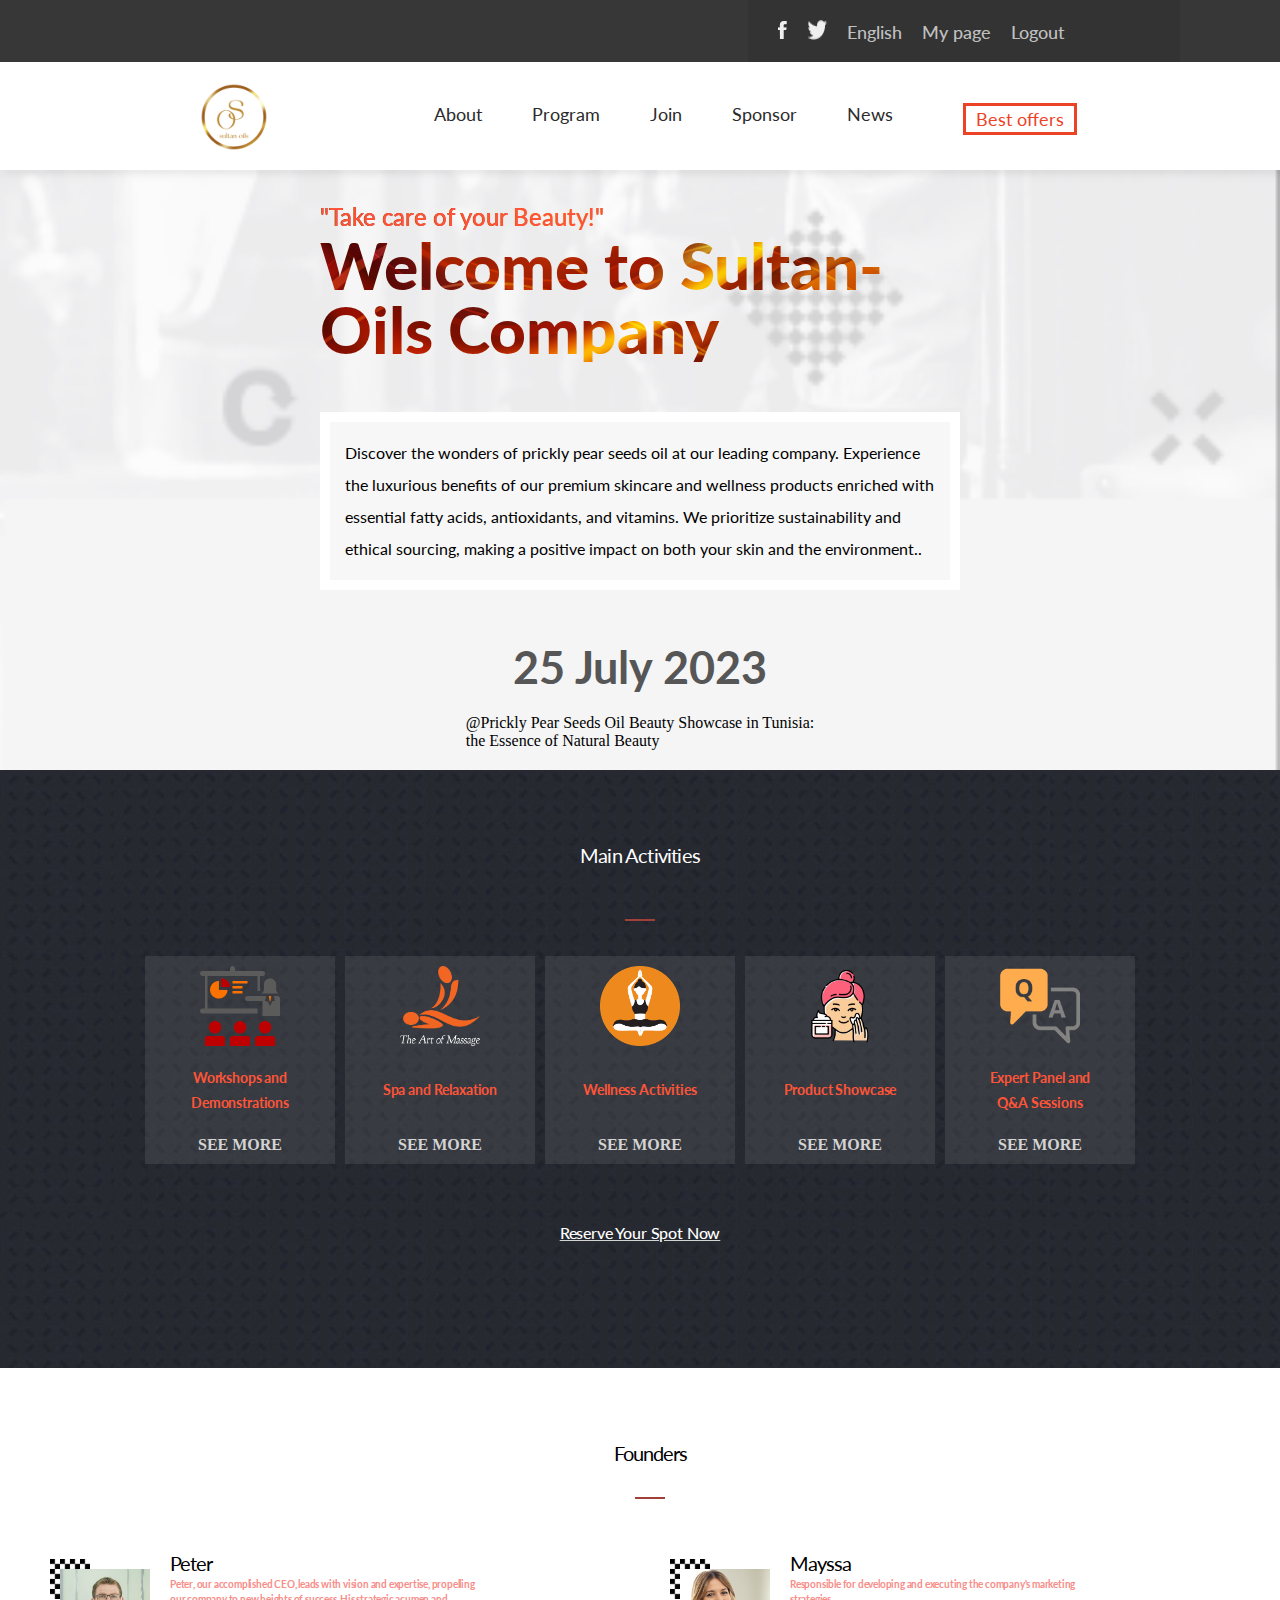
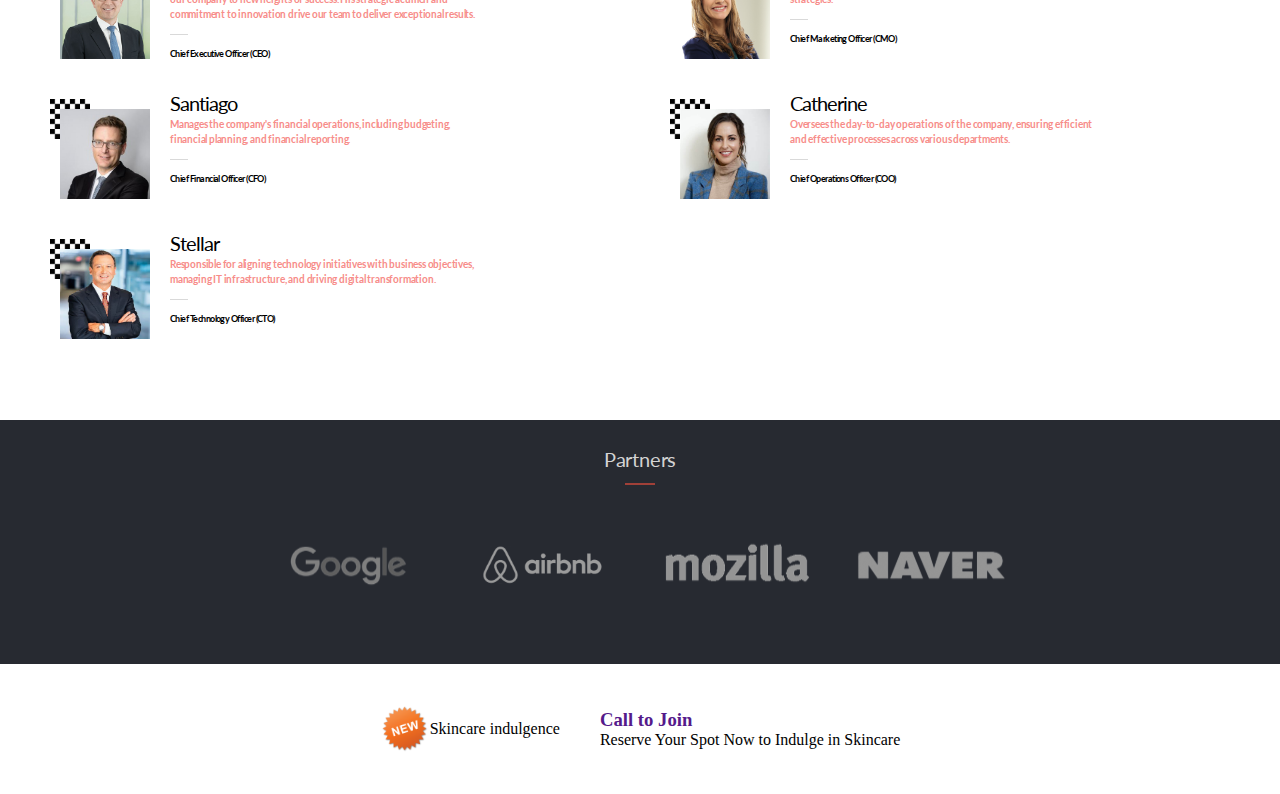
==== commit e4e49e34: "fix the required changes" ====
--- a/index.html
+++ b/index.html
@@ -53,38 +53,38 @@
   <div >@Prickly Pear Seeds Oil Beauty Showcase in Tunisia: <br> the Essence of Natural Beauty</div>
 </section>
 <section class="section2">
-  
-  <header>Main Activities</header>
+
+  <h2>Main Activities</h2>
   <div class="line"></div>
   <div class="programContainer">
 
     <div class="prog c1">
       <img src="images/workshop.png" alt="" class="icon">
-      <h2>Workshops and Demonstrations</h2>
+      <h3>Workshops and Demonstrations</h3>
      <a href="#seemore">SEE MORE</a>
     </div>
 
     <div class="prog c2">
       <img src="images/spa.png" alt="" class="icon">
-      <h2>Spa and Relaxation</h2>
+      <h3>Spa and Relaxation</h3>
      <a href="#seemore">SEE MORE</a>
     </div>
 
     <div class="prog c3">
       <img src="images/wellness.png" alt="" class="icon">
-      <h2>Wellness Activities</h2>
+      <h3>Wellness Activities</h3>
      <a href="#seemore">SEE MORE</a>
     </div>
 
     <div class="prog c4">
       <img src="images/showcase.png" alt="" class="icon">
-      <h2>Product Showcase</h2>
+      <h3>Product Showcase</h3>
      <a href="#seemore">SEE MORE</a>
     </div>
 
     <div class="prog c5">
       <img src="images/pro1.png" alt="" class="icon">
-      <h2>Expert Panel and Q&A Sessions</h2>
+      <h3>Expert Panel and Q&A Sessions</h3>
      <a href="#seemore">SEE MORE</a>
     </div>
   </div>
@@ -93,35 +93,6 @@
 </section>
 
 <section class="section3 Feature-speakers">
-  <h2>Founders</h2>
-  <div class="line"></div>
-  <div class="speakers">
-
-<div class="person ">
-    <img class="personImage"  src="images/peter2.jpg"alt="peter_image">
-  <div class="clm2">
-    <h2 class="name">Peter</h2>
-     <p class="p1">Peter, our accomplished CEO, leads with vision and expertise, propelling our company to new heights of success. His strategic acumen and commitment to innovation drive our team to deliver exceptional results.</p>
-     <div class="line2"></div>
-     <p class="p2">Chief Executive Officer (CEO)</p>
-  </div>
-</div>
-
-<div class="person">
-  <img class="personImage"  src="images/mayssa5.webp"alt="Mohamme_image">
-<div class="clm2">
-  <h2 class="name">Mayssa</h2>
-   <p class="p1"> Responsible for developing and executing the company's marketing strategies. </p>
-   <div class="line2"></div>
-   <p class="p2">Chief Marketing Officer (CMO)</p>
-</div>
-</div>
-<div id="more" class="more">MORE
-  <img src="images/arrow_down 1.png" alt="arrow-icon">
-</div>
-
-</div>
-
 </section>
 <section class="section4">
 <div class="partnerLogo">
--- a/style.css
+++ b/style.css
@@ -176,7 +176,7 @@
   background-image: url(images/feature_background.jpg);
 }
 
-.section2 header {
+.section2 h2 {
   color: #fff;
   font-size: 20px;
   font-family: 'Lato', sans-serif;
@@ -240,7 +240,7 @@
   font-size: 18px;
 }
 
-.prog h2 {
+.prog h3 {
   color: #ff5438;
   font-size: 14.271px;
   font-family: 'Lato', sans-serif;
@@ -470,6 +470,22 @@
   width: 50px;
 }
 
+.backgrounList {
+  float: left;
+  background-color: #333;
+  color: #fff;
+  margin: 0;
+  padding: 10px;
+}
+
+.menuList ul {
+  float: left;
+  background-color: #fff;
+  color: #333;
+  margin: 0;
+  padding: 10px;
+}
+
 /* Popup styles */
 .popup-container {
   position: fixed;
@@ -654,7 +670,6 @@
     justify-content: end;
     align-items: center;
     gap: 1.5rem;
-    padding: 0 5px;
     font-size: 16px;
     font-weight: 500;
     margin-bottom: 5px;
